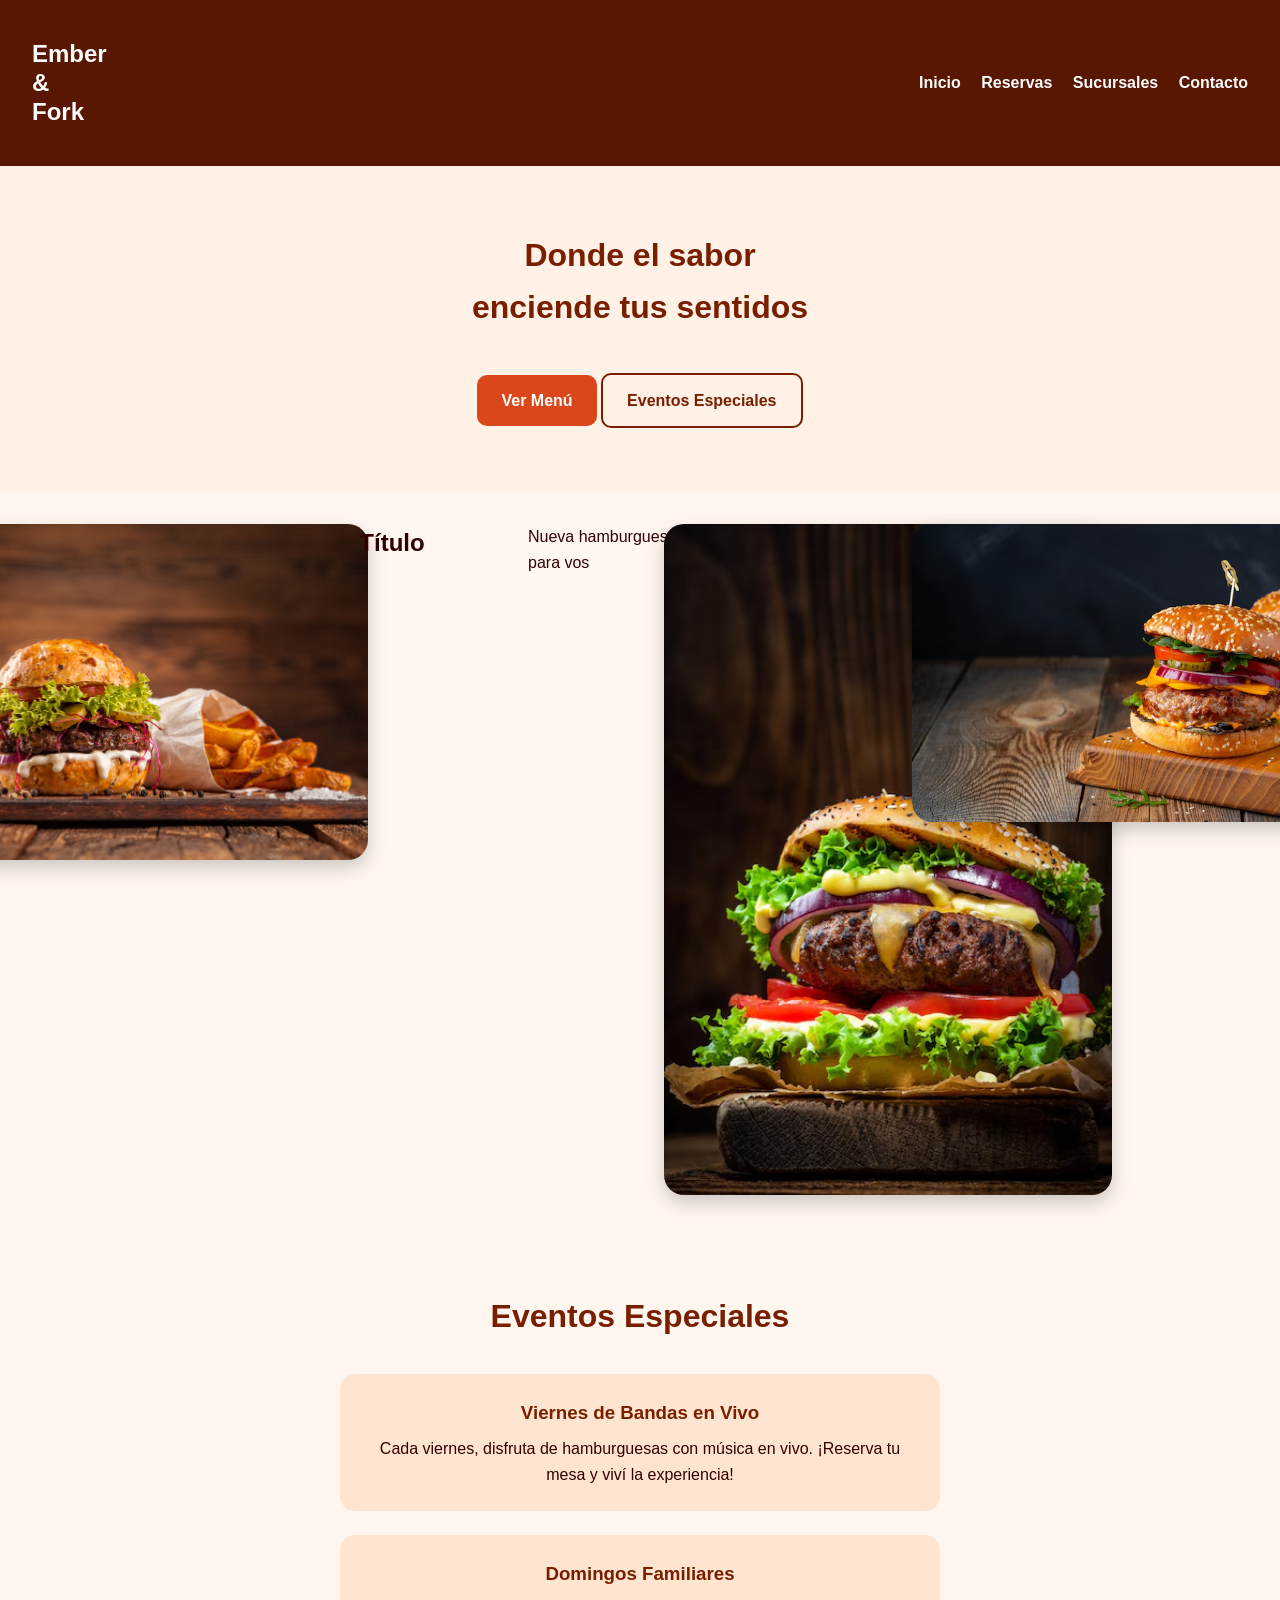
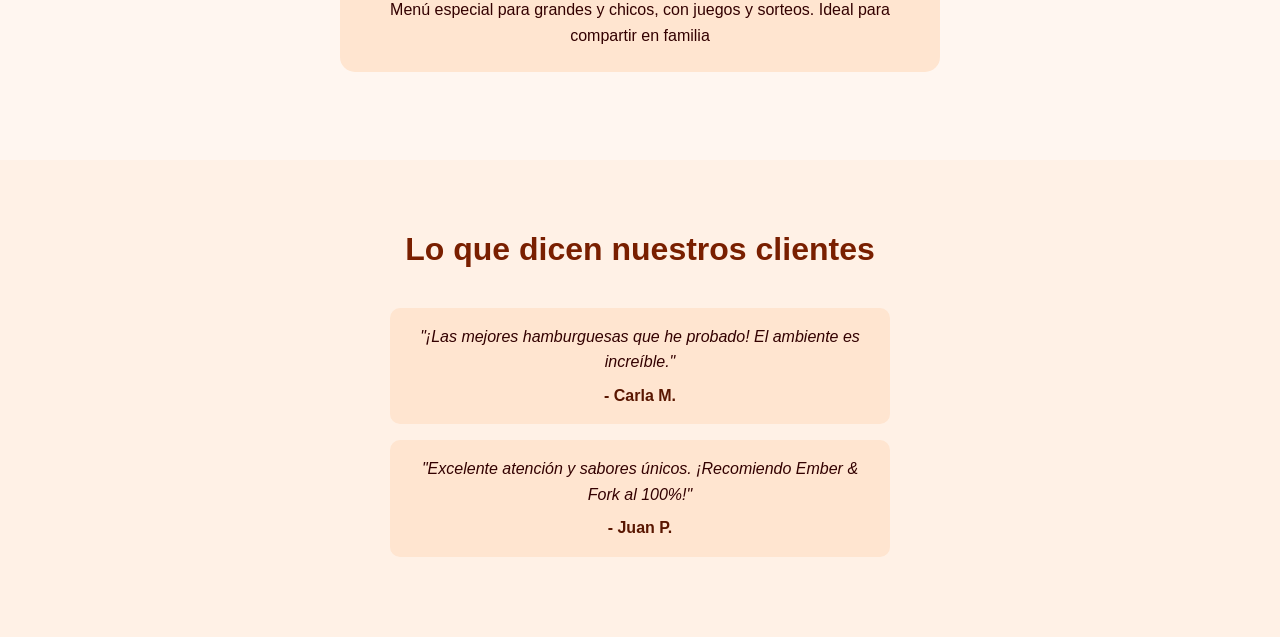
==== index.html @ bf71b3cc "Add files via upload" ====
<!doctype html>
<html lang="es">
<head>
  <meta charset="UTF-8" />
  <meta name="viewport" content="width=device-width, initial-scale=1.0" />
  <title>Ember & Fork</title>
  <link rel="stylesheet" href="estilos.css" />
</head>
<body>

  <header class="navbar">
    <h1 class="logo">Ember<br>&<br>Fork</h1>
    <nav class="menu">
      <a href="#">Inicio</a>
      <a href="#">Reservas</a>
      <a href="#">Sucursales</a>
      <a href="#">Contacto</a>
    </nav>
  </header>

  <main>
    <section class="hero">
      <h2>Donde el sabor<br>enciende tus sentidos</h2>
      <a href="#menu" class="btn">Ver Menú</a>
      <a href="#eventos" class="btn-secundario">Eventos Especiales</a>
    </section>

    <section id="menu" class="galeria">
      <img src="imágenes/plato1.jpg" alt="Hamburguesa clásica">
		<h2>Título</h2>
		<p>Nueva hamburguesa hecha para vos</p>
      <img src="imágenes/plato2.jpg" alt="Hamburguesa gourmet">
      <img src="imágenes/plato3.jpg" alt="Hamburguesa con papas">
    </section>

    <section id="eventos" class="eventos">
      <h2>Eventos Especiales</h2>
      <div class="evento-card">
        <h3>Viernes de Bandas en Vivo</h3>
        <p>Cada viernes, disfruta de hamburguesas con música en vivo. ¡Reserva tu mesa y viví la experiencia!</p>
      </div>
      <div class="evento-card">
        <h3>Domingos Familiares</h3>
        <p>Menú especial para grandes y chicos, con juegos y sorteos. Ideal para compartir en familia</p>
      </div>
    </section>

    <section class="testimonios">
      <h2>Lo que dicen nuestros clientes</h2>
      <div class="testimonio">
        <p>"¡Las mejores hamburguesas que he probado! El ambiente es increíble."</p>
        <span>- Carla M.</span>
      </div>
      <div class="testimonio">
        <p>"Excelente atención y sabores únicos. ¡Recomiendo Ember & Fork al 100%!"</p>
        <span>- Juan P.</span>
      </div>
    </section>

  </main>

</body>
</html>
---- estilos.css ----
* {
  margin: 0;
  padding: 0;
  box-sizing: border-box;
}

body {
  font-family: Arial, sans-serif;
  background-color: #fff7f0;
  color: #330000;
  line-height: 1.6;
}

/* NAVBAR */
.navbar {
  display: flex;
  justify-content: space-between;
  align-items: center;
  padding: 2.5rem 2rem;
  background-color: #591600;
  color: white;
}

.logo {
  font-size: 1.5rem;
  font-weight: bold;
  line-height: 1.2;
}

.menu a {
  color: white;
  margin-left: 1rem;
  text-decoration: none;
  font-weight: bold;
  font-size: 1rem;
}

/* HERO */
.hero {
  text-align: center;
  padding: 4rem 2rem;
  background-color: #fff1e6;
}

.hero h2 {
  font-size: 2rem;
  color: #791f00;
  margin-bottom: 1.5rem;
}

.btn {
  display: inline-block;
  padding: 0.8rem 1.5rem;
  background-color: #d9471a;
  color: white;
  border: none;
  border-radius: 10px;
  font-weight: bold;
  cursor: pointer;
  text-decoration: none;
}

.btn:hover {
  background-color: #b8360f;
}

.btn-secundario {
  display: inline-block;
  margin-top: 1rem;
  padding: 0.8rem 1.5rem;
  background-color: transparent;
  color: #791f00;
  border: 2px solid #791f00;
  border-radius: 10px;
  font-weight: bold;
  transition: all 0.3s ease;
  text-decoration: none;
}

.btn-secundario:hover {
  background-color: #791f00;
  color: #fff;
}

/* GALERÍA */
.galeria {
  display: grid;
  grid-template-columns: repeat(auto-fit, minmax(220px, 1fr));
  gap: 1.5rem;
  padding: 2rem;
  justify-items: center;
}

.galeria img {
  width: 200%;
  max-width: 450px;
  border-radius: 20px;
  box-shadow: 0 8px 20px rgba(0, 0, 0, 0.2);
  transition: transform 0.3s ease;
}

.galeria img:hover {
  transform: scale(1.05);
}

/* EVENTOS */
.eventos {
  padding: 4rem 2rem;
  background-color: #fff6f0;
  text-align: center;
}

.eventos h2 {
  font-size: 2rem;
  margin-bottom: 2rem;
  color: #791f00;
}

.evento-card {
  background-color: #ffe5d0;
  border-radius: 15px;
  padding: 1.5rem;
  margin-bottom: 1.5rem;
  max-width: 600px;
  margin-left: auto;
  margin-right: auto;
}

.evento-card h3 {
  color: #791f00;
  margin-bottom: 0.5rem;
}

/* TESTIMONIOS */
.testimonios {
  padding: 4rem 2rem;
  background-color: #fff1e6;
  text-align: center;
}

.testimonios h2 {
  font-size: 2rem;
  margin-bottom: 2rem;
  color: #791f00;
}

.testimonio {
  background-color: #ffe5d0;
  margin: 1rem auto;
  max-width: 500px;
  padding: 1rem;
  border-radius: 10px;
}

.testimonio p {
  font-style: italic;
  margin-bottom: 0.5rem;
}

.testimonio span {
  font-weight: bold;
  color: #591600;
}
/*Imágenes*/
.caja:hover img {opacity:0.5; transform: all 1s}
.caja hover2 
/*Celulares*/
@media
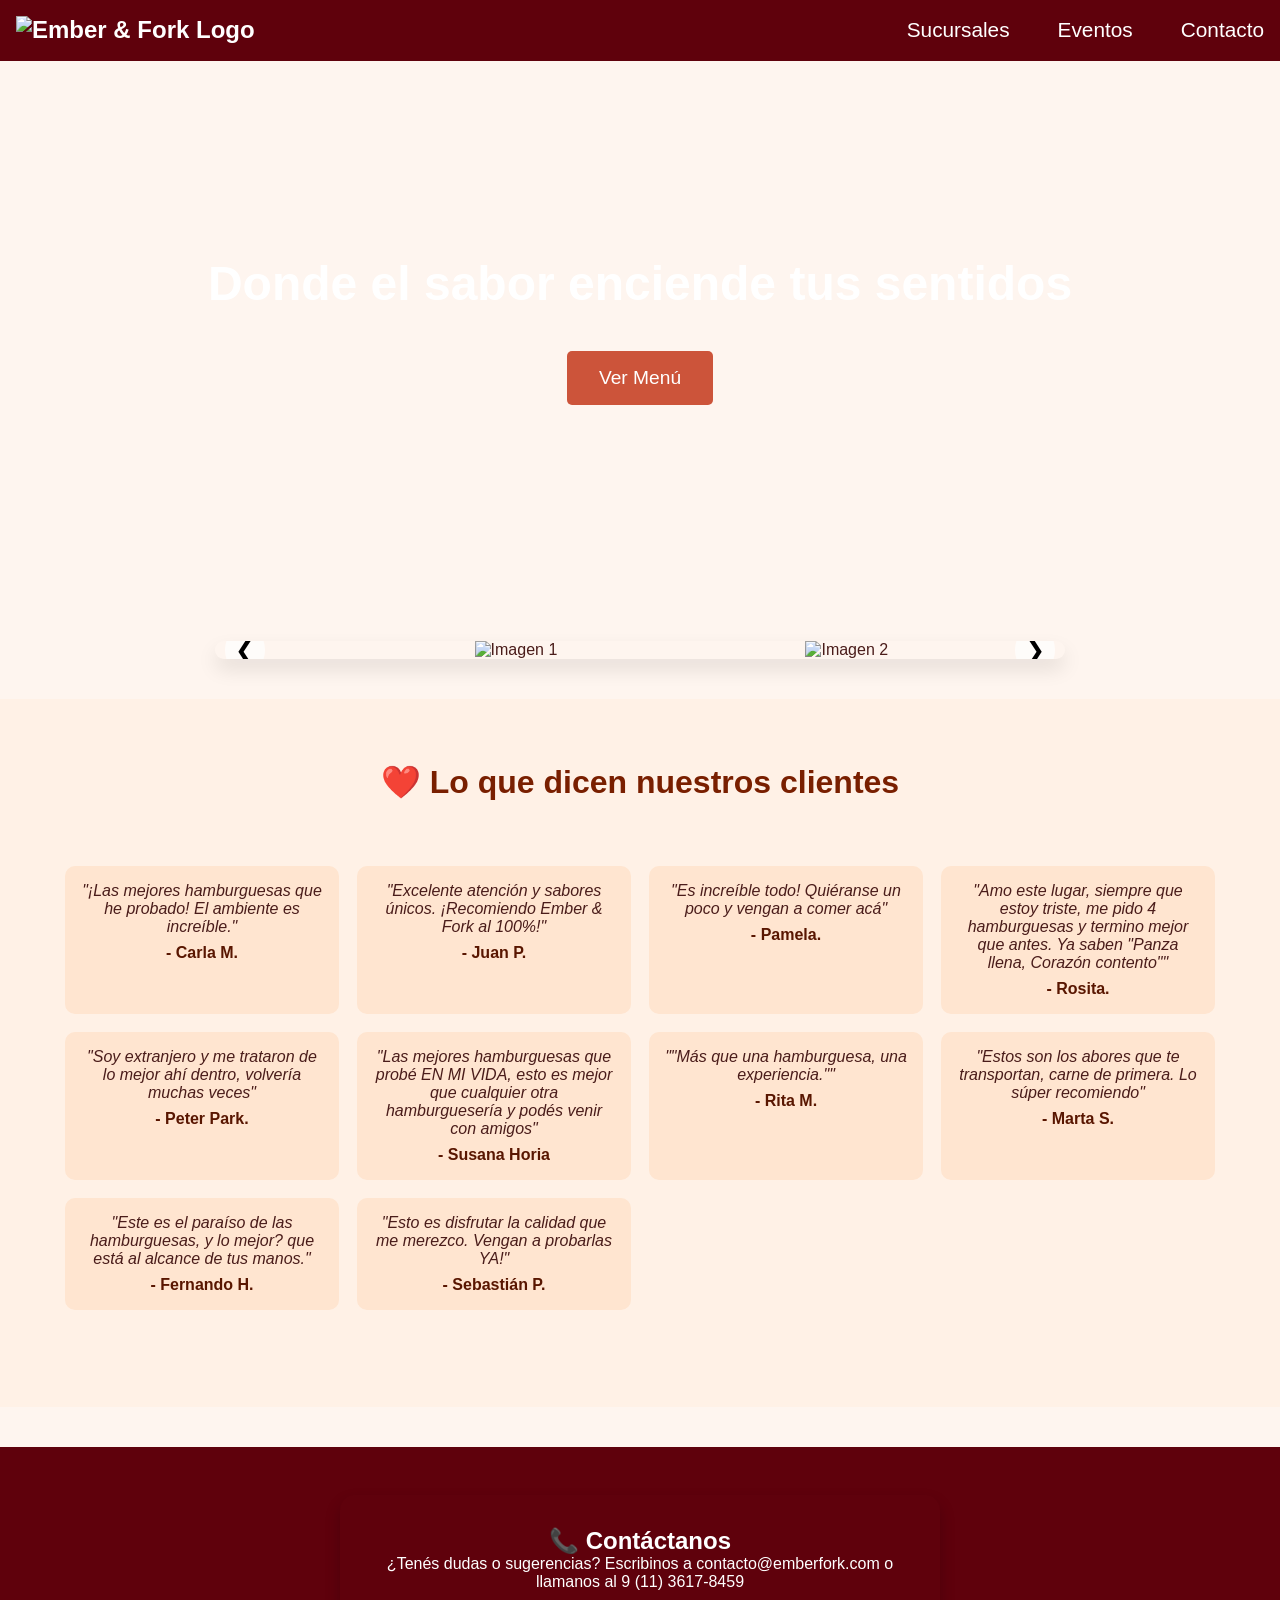
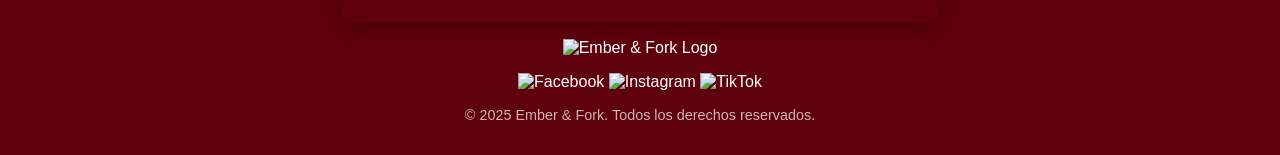
==== commit 1a8e807a: "Add files via upload" ====
--- a/index.html
+++ b/index.html
@@ -1,52 +1,60 @@
 <!doctype html>
 <html lang="es">
-<head>
-  <meta charset="UTF-8" />
+<head>	   
+<meta charset="utf-8">
   <meta name="viewport" content="width=device-width, initial-scale=1.0" />
   <title>Ember & Fork</title>
   <link rel="stylesheet" href="estilos.css" />
+  <link rel="preconnect" href="https://fonts.googleapis.com">
+  <link rel="preconnect" href="https://fonts.gstatic.com" crossorigin>
+  <link href="https://fonts.googleapis.com/css2?family=Volkhov:ital,wght@0,400;0,700;1,400;1,700&display=swap" rel="stylesheet">
 </head>
 <body>
-
-  <header class="navbar">
-    <h1 class="logo">Ember<br>&<br>Fork</h1>
-    <nav class="menu">
-      <a href="#">Inicio</a>
-      <a href="#">Reservas</a>
-      <a href="#">Sucursales</a>
-      <a href="#">Contacto</a>
+    <header>
+        <nav class="navbar">
+            <div class="logo">
+                <a href="index.html"><img src="imágenes/logo.png" alt="Ember & Fork Logo"></a>
+            </div>
+     <div class="hamburger" onclick="toggleMenu()">☰</div>
+      <ul class="nav-links" id="navLinks">
+        <li><a href="sucursales.html">Sucursales</a></li>
+        <li><a href="eventos.html">Eventos</a></li><li><a href="#contacto">Contacto</a></li>
+      </ul>
     </nav>
   </header>
+    <main class="intro">
+    <section class="hero">
+      <h1>Donde el sabor enciende tus sentidos</h1>
+      <a class="cta" href="menu.html">Ver Menú</a>
+    </section>
+		
+<section class="slider">
+  <div class="slides">
+    <div class="slide">
+      <img src="imágenes/slider1.jpg" alt="Imagen 1">
+      <div class="caption">¡Probá nuestras burgers exclusivas!</div>
+    </div>
+    <div class="slide">
+      <img src="imágenes/slider2.jpg" alt="Imagen 2">
+      <div class="caption">Ambiente perfecto para compartir</div>
+    </div>
+    <div class="slide">
+      <img src="imágenes/slider3.jpg" alt="Imagen 3">
+      <div class="caption">Sabor que se queda con vos</div>
+    </div>
+    <div class="slide">
+      <img src="imágenes/slider4.jpg" alt="Imagen 4">
+      <div class="caption">Vení y viví la experiencia Ember & Fork</div>
+    </div>
+  </div>
+   <button id="prev" class="prev">&#10094;</button>
+   <button id="next" class="next">&#10095;</button>
+</section>
 
-  <main>
-    <section class="hero">
-      <h2>Donde el sabor<br>enciende tus sentidos</h2>
-      <a href="#menu" class="btn">Ver Menú</a>
-      <a href="#eventos" class="btn-secundario">Eventos Especiales</a>
-    </section>
 
-    <section id="menu" class="galeria">
-      <img src="imágenes/plato1.jpg" alt="Hamburguesa clásica">
-		<h2>Título</h2>
-		<p>Nueva hamburguesa hecha para vos</p>
-      <img src="imágenes/plato2.jpg" alt="Hamburguesa gourmet">
-      <img src="imágenes/plato3.jpg" alt="Hamburguesa con papas">
-    </section>
-
-    <section id="eventos" class="eventos">
-      <h2>Eventos Especiales</h2>
-      <div class="evento-card">
-        <h3>Viernes de Bandas en Vivo</h3>
-        <p>Cada viernes, disfruta de hamburguesas con música en vivo. ¡Reserva tu mesa y viví la experiencia!</p>
-      </div>
-      <div class="evento-card">
-        <h3>Domingos Familiares</h3>
-        <p>Menú especial para grandes y chicos, con juegos y sorteos. Ideal para compartir en familia</p>
-      </div>
-    </section>
-
-    <section class="testimonios">
-      <h2>Lo que dicen nuestros clientes</h2>
+ <section class="testimonios">
+      <h2>❤️ Lo que dicen nuestros clientes</h2>
+	  <div class="testimonis">
       <div class="testimonio">
         <p>"¡Las mejores hamburguesas que he probado! El ambiente es increíble."</p>
         <span>- Carla M.</span>
@@ -55,10 +63,60 @@
         <p>"Excelente atención y sabores únicos. ¡Recomiendo Ember & Fork al 100%!"</p>
         <span>- Juan P.</span>
       </div>
-    </section>
-
+      <div class="testimonio">
+        <p>"Es increíble todo! Quiéranse un poco y vengan a comer acá"</p>
+        <span>- Pamela.</span>
+      </div>
+	  <div class="testimonio">
+        <p>"Amo este lugar, siempre que estoy triste, me pido 4 hamburguesas y termino mejor que antes. Ya saben "Panza llena, Corazón contento""</p>
+        <span>- Rosita.</span>
+      </div>	 
+	 <div class="testimonio">
+        <p>"Soy extranjero y me trataron de lo mejor ahí dentro, volvería muchas veces"</p>
+        <span>- Peter Park.</span>
+      </div>
+	<div class="testimonio">
+        <p>"Las mejores hamburguesas que probé EN MI VIDA, esto es mejor que cualquier otra hamburguesería y podés venir con amigos"</p>
+        <span>- Susana Horia </span>
+      </div>
+	<div class="testimonio">
+        <p>""Más que una hamburguesa, una experiencia.""</p>
+        <span>- Rita M. </span>
+      </div>
+	<div class="testimonio">
+        <p>"Estos son los abores que te transportan, carne de primera. Lo súper recomiendo"</p>
+        <span>- Marta S. </span>
+      </div>
+	<div class="testimonio">
+        <p>"Este es el paraíso de las hamburguesas, y lo mejor? que está al alcance de tus manos."</p>
+        <span>- Fernando H. </span>
+      </div>
+	<div class="testimonio">
+        <p>"Esto es disfrutar la calidad que me merezco. Vengan a probarlas YA!"</p>
+        <span>- Sebastián P. </span>
+      </div>
+	</div>
+    </section>	
   </main>
-
+		
+  <footer>
+         <section id="contacto" class="seccion">
+         <h1>📞 Contáctanos</h1>
+         <p>¿Tenés dudas o sugerencias? Escribinos a contacto@emberfork.com o llamanos al 9 (11) 3617-8459 </p>
+         </section>
+   
+    <div class="footer-content">
+      <div class="logo-social">
+        <img src="imágenes/logo.png" alt="Ember & Fork Logo" class="footer-logo">
+        <div class="footer-redes">
+          <img src="imágenes/facebook.png" alt="Facebook">
+            <img src="imágenes/ig.png" alt="Instagram">
+            <img src="imágenes/tiktok logo.png" alt="TikTok">
+        </div>
+      </div>
+      <p class="rights">&copy; 2025 Ember & Fork. Todos los derechos reservados.</p>
+    </div>
+  </footer>
+	<script src="script.js" defer></script>
 </body>
 </html>
-
--- a/estilos.css
+++ b/estilos.css
@@ -1,168 +1,970 @@
+/* Reset de márgenes y fuente básica */
+/* Elimina los márgenes y paddings predeterminados del navegador y establece el modelo de caja border-box para facilitar el cálculo del tamaño de los elementos. */
 * {
-  margin: 0;
-  padding: 0;
-  box-sizing: border-box;
-}
-
+    margin: 0;
+    padding: 0;
+    box-sizing: border-box;
+}
+/* Estilos para la imagen dentro del logo */
+/* Establece la altura de la imagen del logo en 70 píxeles. */
+.logo img {
+    height: 70px;
+}
+
+/* Estilos para el botón de llamada a la acción (Ver Menú) */
+/* Define la apariencia del botón principal, como el color de fondo, texto, espaciado y bordes redondeados. */
+.cta {
+    display: inline-block; /* Permite establecer ancho y alto, pero se comporta como inline */
+    margin-top: 1rem; /* Espacio superior */
+    padding: 0.75rem 1.5rem; /* Espaciado interno vertical y horizontal */
+    background-color: #cc543a; /* Color de fondo naranja rojizo */
+    color: #fff; /* Color del texto blanco */
+    text-decoration: none; /* Elimina el subrayado del enlace */
+    border-radius: 5px; /* Bordes redondeados */
+    transition: transform 0.2s ease; /* Transición suave para el efecto hover */
+}
+/* Estilo para el hover del botón de llamada a la acción */
+/* Agranda ligeramente el botón cuando el usuario pasa el cursor por encima. */
+.cta:hover {
+ transform: scale(1.05); /* Escala el elemento al 105% */
+}
+/* Estilos para la sección genérica */
+/* Define márgenes, espaciado interno, bordes redondeados y sombra para las secciones principales del contenido. */
+.seccion {
+    margin: 1rem auto; /* Márgenes superior e inferior de 1rem, centrado horizontalmente */
+    padding: 2rem; /* Espaciado interno en todos los lados */
+    border-radius: 15px; /* Bordes redondeados */
+    box-shadow: 0 8px 16px rgba(0, 0, 0, 0.2); /* Sombra suave */
+    max-width: 600px; /* Ancho máximo de la sección */
+    }
+/* Estilos para el cuerpo de la página */
+/* Establece la fuente, márgenes, color de fondo y color de texto principal. */
 body {
-  font-family: Arial, sans-serif;
-  background-color: #fff7f0;
-  color: #330000;
-  line-height: 1.6;
-}
-
-/* NAVBAR */
+ font-family: 'Roboto', sans-serif; /* Fuente Roboto */
+ margin: 0; /* Elimina los márgenes predeterminados del body */
+ background-color: #fef5ef; /* Color de fondo beige claro */
+ color: #4a1c1a; /* Color de texto marrón oscuro */
+}
+/* Estilos para la sección del menú */
+.menu-section {
+    padding: 2rem;
+    margin: 2rem auto;
+    max-width: 1200px; /* Ajusta el ancho máximo según necesites */
+    text-align: center;
+}
+
+.menu-section h2 {
+    /* Estilos para el título si decides mantenerlo */
+    font-size: 2rem;
+    color: #380101;
+    margin-bottom: 1.5rem;
+}
+
+.menu-grid {
+    display: grid;
+    grid-template-columns: repeat(auto-fit, minmax(300px, 1fr)); /* Imágenes más grandes */
+    gap: 20px; /* Espacio entre las imágenes */
+}
+
+.menu-item {
+    position: relative; /* Para posicionar la superposición */
+    overflow: hidden; /* Oculta la superposición fuera del hover */
+    border-radius: 10px;
+    box-shadow: 0 4px 8px rgba(0, 0, 0, 0.1);
+    transition: transform 0.3s ease-in-out, box-shadow 0.3s ease-in-out;
+}
+
+.menu-item:hover {
+    transform: translateY(-5px);
+    box-shadow: 0 12px 24px rgba(0, 0, 0, 0.15);
+}
+
+.menu-item img {
+    width: 100%;
+    height: 100%;
+    display: block;
+    border-radius: 10px;
+    object-fit: cover; /* Esta propiedad es clave para el llenado */
+}
+
+.overlay {
+    position: absolute;
+    top: 0;
+    left: 0;
+    width: 100%;
+    height: 100%;
+    background-color: rgba(95,1,12,1.00); /* Fondo oscuro y semitransparente */
+    color: white;
+    display: flex;
+    flex-direction: column;
+    align-items: center;
+    justify-content: center;
+    opacity: 0; /* Oculto por defecto */
+    transition: opacity 0.3s ease;
+    border-radius: 10px;
+    padding: 20px;
+    text-align: center;
+}
+
+.menu-item:hover .overlay {
+    opacity: 1; /* Se muestra al pasar el cursor */
+}
+
+.overlay h3 {
+    font-size: 1.5rem;
+    margin-bottom: 10px;
+}
+
+.overlay p {
+    font-size: 1rem;
+    margin-bottom: 15px;
+}
+
+.comprar-btn {
+    background-color: #cc543a; /* Color del botón comprar */
+    color: white;
+    border: none;
+    padding: 10px 20px;
+    border-radius: 5px;
+    cursor: pointer;
+    font-size: 1rem;
+    transition: background-color 0.3s ease;
+}
+
+.comprar-btn:hover {
+    background-color: #b8360f; /* Color más oscuro al pasar el cursor */
+}
+/* Estilos para la sección de sucursales visual */
+.sucursales-visual {
+    padding: 4rem 2rem;
+    margin: 3rem auto;
+    max-width: 1100px;
+    background-color: #fef5ef;
+    border-radius: 15px;
+    box-shadow: 0 8px 16px rgba(0, 0, 0, 0.1);
+    text-align: center;
+}
+
+.sucursales-title {
+    font-size: 3rem;
+    color: #661400;
+    margin-bottom: 2.5rem;
+}
+
+.sucursales-grid {
+    display: grid;
+    /* Definimos explícitamente 3 columnas con un ancho mínimo */
+    grid-template-columns: repeat(auto-fit, minmax(350px, 1fr));
+    gap: 2rem;
+    margin-bottom: 2.5rem;
+    justify-items: stretch; /* Los elementos se estiran para ocupar su celda */
+}
+
+/* Centrar la última fila si tiene un solo elemento */
+.sucursales-grid > .sucursal-item:last-child:nth-child(odd) {
+    grid-column: 1 / -1; /* Ocupa todo el ancho */
+    justify-self: center; /* Se centra horizontalmente dentro de la fila */
+}
+
+/* Centrar los dos últimos elementos si hay cuatro en total */
+/* Estilos para la sección de sucursales visual */
+.sucursales-visual {
+    padding: 4rem 2rem;
+    margin: 3rem auto;
+    max-width: 1100px;
+    background-color: #fef5ef;
+    border-radius: 15px;
+    box-shadow: 0 8px 16px rgba(0, 0, 0, 0.1);
+    text-align: center;
+}
+
+.sucursales-title {
+    font-size: 3rem;
+    color: #661400;
+    margin-bottom: 2.5rem;
+}
+
+.sucursales-grid {
+    display: grid;
+    grid-template-columns: repeat(auto-fit, minmax(400px, 1fr)); /* Mantenemos un min-width más grande para escritorio */
+    gap: 2rem;
+    margin-bottom: 2.5rem;
+    justify-items: stretch;
+}
+
+/* Centrar la última fila si tiene un solo elemento */
+.sucursales-grid > .sucursal-item:last-child:nth-child(odd) {
+    grid-column: 1 / -1;
+    justify-self: center;
+}
+
+/* Centrar los dos últimos elementos si hay cuatro en total */
+.sucursales-grid > .sucursal-item:nth-last-child(-n+2):nth-child(even) {
+    grid-column: span 1;
+    justify-self: center;
+}
+
+.sucursal-item {
+    background-color: white;
+    border-radius: 10px;
+    overflow: hidden;
+    box-shadow: 0 4px 8px rgba(0, 0, 0, 0.1);
+    transition: transform 0.3s ease-in-out, box-shadow 0.3s ease-in-out;
+}
+
+.sucursal-item:hover {
+    transform: translateY(-5px);
+    box-shadow: 0 12px 24px rgba(0, 0, 0, 0.15);
+}
+
+.sucursal-item img {
+    width: 100%;
+    display: block;
+    aspect-ratio: 16/9;
+    object-fit: cover;
+}
+
+.sucursal-info {
+    padding: 1.5rem;
+    text-align: left;
+}
+
+.sucursal-info h3 {
+    font-size: 1.8rem;
+    color: #380101;
+    margin-bottom: 0.5rem;
+}
+
+.sucursal-info .direccion {
+    color: #d9471a;
+    font-weight: bold;
+    margin-bottom: 1rem;
+}
+
+.sucursal-info .descripcion {
+    color: #4a1c1a;
+    font-size: 1rem;
+    line-height: 1.4;
+    margin-bottom: 1rem;
+}
+
+.sucursal-info a {
+    color: #d9471a;
+    text-decoration: none;
+    font-weight: bold;
+    transition: color 0.3s ease;
+}
+
+.sucursal-info a:hover {
+    color: #b8360f;
+    text-decoration: underline;
+}
+
+.proximamente {
+    font-size: 1.5rem;
+    color: #4a1c1a;
+    font-weight: bold;
+}
+
+.sucursales-subtitle {
+    font-size: 2.5rem;
+    color: #791f00;
+    margin-bottom: 1.5rem;
+}
+
+.sucursal-card:hover {
+    transform: scale(1.08);
+	box-shadow: 0 12px 24px rgba(0, 0, 0, 0.15); /* Añadimos una sombra al hacer hover */
+}
+
+/* Media query para pantallas de hasta 768px (típicamente teléfonos) */
+@media (max-width: 768px) 
+
+    .sucursales-grid {
+        grid-template-columns: 1fr; /* Una sola columna en teléfonos */
+        gap: 1.5rem;
+        margin-bottom: 2rem;
+    }
+
+    .sucursal-item {
+        /* No necesitamos un ancho específico, ocupará el 100% de la columna */
+    }
+
+    .sucursal-info h3 {
+        font-size: 1.5rem; /* Título de sucursal más pequeño */
+        margin-bottom: 0.3rem;
+    }
+
+    .sucursal-info .direccion {
+        font-size: 0.9rem; /* Dirección más pequeña */
+        margin-bottom: 0.7rem;
+    }
+
+    .sucursal-info .descripcion {
+        font-size: 0.9rem; /* Descripción más pequeña */
+        margin-bottom: 0.7rem;
+    }
+
+    .sucursal-info a {
+        font-size: 1rem; /* Enlace más pequeño */
+    }
+
+    .proximamente {
+        font-size: 1.2rem; /* Texto "Próximamente" más pequeño */
+    }
+}
+    .sucursales-subtitle {
+    font-size: 1.8rem;
+    color: #791f00;
+    margin-bottom: 1.5rem;
+}
+
+.sucursal-card:hover {
+    transform: scale(1.08);
+	box-shadow: 0 12px 24px rgba(0, 0, 0, 0.15); /* Añadimos una sombra al hacer hover */
+}
+
+/* Estilos para la sección de eventos Fridays */
+.eventos-ember {
+    padding: 3rem 2rem;
+    margin: 2rem auto;
+    max-width: 1160px; /* Ancho máximo común para el contenido */
+    background-color: #fff; /* Fondo blanco como en la imagen */
+    border-radius: 10px;
+    box-shadow: 0 4px 8px rgba(0, 0, 0, 0.1);
+    text-align: center; /* Centra el título y el subtítulo */
+}
+
+.eventos-ember h2 {
+    font-size: 2.5rem;
+    color: #333; /* Color de texto oscuro */
+    margin-bottom: 0.5rem;
+}
+
+.eventos-ember .subtitulo-eventos {
+    color: #e53935; /* Color rojo similar al de la imagen */
+    font-size: 1.2rem;
+    margin-bottom: 2rem;
+}
+
+.eventos-contenedor {
+    display: flex; /* Usamos Flexbox para la disposición lado a lado */
+    flex-wrap: wrap; /* Permite que se apilen en pantallas más pequeñas */
+    gap: 2rem; /* Espacio entre la imagen y el texto */
+    align-items: center; /* Alinea verticalmente los elementos al centro */
+}
+
+.eventos-imagen {
+    flex: 1 1 40%; /* La imagen ocupa aproximadamente el 40% del ancho */
+    border-radius: 8px;
+    overflow: hidden; /* Para redondear las esquinas de la imagen */
+    box-shadow: 0 2px 4px rgba(0, 0, 0, 0.1);
+}
+
+.eventos-imagen img {
+    width: 100%;
+    height: auto;
+    display: block;
+}
+
+.eventos-info {
+    flex: 1 1 55%; /* El texto ocupa aproximadamente el 55% del ancho */
+    text-align: left; /* Alinea el texto a la izquierda */
+}
+
+.eventos-info h3 {
+    font-size: 1.5rem;
+    color: #333;
+    margin-bottom: 1rem;
+}
+
+.eventos-info p {
+    color: #555;
+    line-height: 1.6;
+    margin-bottom: 1rem;
+}
+
+.eventos-info .lista-eventos {
+    list-style: none;
+    padding: 0;
+    margin-bottom: 1.5rem;
+    display: grid; /* Usamos Grid para la lista de opciones */
+    grid-template-columns: repeat(auto-fit, minmax(200px, 1fr)); /* Dos columnas responsivas */
+    gap: 0.5rem 1rem; /* Espacio vertical y horizontal entre los elementos */
+}
+
+.eventos-info .lista-eventos li::before {
+    content: "•"; /* Viñeta */
+    color: #e53935;
+    font-weight: bold;
+    display: inline-block;
+    width: 1em;
+    margin-left: -1em;
+}
+
+.cta-eventos {
+    text-align: center; /* Centra el título y el botón del CTA */
+    margin-top: 2rem;
+}
+
+.cta-eventos h3 {
+    font-size: 1.8rem;
+    color: #333;
+    margin-bottom: 1rem;
+}
+
+.boton-cotizacion {
+    background-color: #e53935; /* Color rojo del botón */
+    color: #fff;
+    border: none;
+    padding: 1rem 2rem;
+    border-radius: 5px;
+    font-size: 1.1rem;
+    cursor: pointer;
+    transition: background-color 0.3s ease;
+}
+
+.boton-cotizacion:hover {
+    background-color: #c62828; /* Un tono más oscuro al pasar el mouse */
+}
+
+/* Media query para pantallas más pequeñas (apilar imagen y texto) */
+
+/* Estilos para el contenido principal */
+/* Define el espaciado interno, ancho máximo y centrado horizontal para el contenido principal. */
+.main-content {
+ padding: 2rem; /* Espaciado interno */
+ max-width: 800px; /* Ancho máximo del contenido principal */
+ margin: auto; /* Centra horizontalmente */
+ font-size: 1.2rem; /* Tamaño de fuente base para el contenido principal */
+}
+
+/* Estilos para las secciones */
+/* Añade un margen inferior a todas las secciones para separarlas. */
+section {
+ margin-bottom: 2.5rem; /* Margen inferior */
+}
+
+/* Estilos para los títulos de nivel 2 */
+/* Define el tamaño de la fuente, margen inferior y color del texto para los títulos h2. */
+h2 {
+ font-size: 1.8rem; /* Tamaño de la fuente */
+ margin-bottom: 0.5rem; /* Margen inferior */
+ color: #380101; /* Color del texto marrón oscuro */
+}
+
+/* Estilos para el pie de página */
+/* Define el color de fondo, color del texto, espaciado interno y alineación del texto del pie de página. */
+footer {
+ background-color: #5F010C; /* Color de fondo rojo oscuro */
+ color: #ffffff; /* Color del texto blanco */
+ padding: 2rem 1rem; /* Espaciado interno superior/inferior y lateral */
+ text-align: center; /* Alineación del texto al centro */
+}
+
+/* Estilos para el contenedor del contenido del pie de página */
+/* Establece el ancho máximo y centrado horizontal para el contenido del pie de página. */
+.footer-content {
+ max-width: 1000px; /* Ancho máximo */
+ margin: auto; /* Centra horizontalmente */
+}
+
+/* Estilos para el logo en el pie de página */
+/* Define el ancho y el margen inferior del logo en el pie de página. */
+.footer-logo {
+ width: 100px; /* Ancho del logo */
+ margin-bottom: 1rem; /* Margen inferior */
+}
+
+/* Estilos para los iconos de redes sociales en el pie de página */
+/* Define el ancho, alto y transición para los iconos de redes sociales. */
+.footer-redes img {
+ width: 30px; /* Ancho de los iconos */
+ height: 30px; /* Alto de los iconos */
+ transition: transform 0.3s ease; /* Transición suave para el efecto hover */
+}
+
+/* Estilo para el hover de los iconos de redes sociales */
+/* Agranda ligeramente los iconos cuando el usuario pasa el cursor por encima. */
+.footer-redes img:hover {
+ transform: scale(1.1); /* Escala el elemento al 110% */
+}
+
+
+/* Estilos para el contenedor de los iconos sociales */
+/* Define el margen para los iconos sociales. */
+.social-icons {
+ margin: 1rem 0; /* Margen superior e inferior */
+}
+
+/* Estilos para los enlaces de los iconos sociales */
+/* Define el margen, color del texto, tamaño de la fuente y transición para los enlaces de los iconos sociales. */
+.social-icons a {
+ margin: 0 0.5rem; /* Margen lateral entre iconos */
+ color: #ffffff; /* Color del texto blanco */
+ font-size: 1.5rem; /* Tamaño de la fuente */
+ transition: color 0.3s ease; /* Transición suave para el cambio de color */
+}
+
+/* Estilo para el hover de los enlaces de los iconos sociales */
+/* Cambia el color del texto cuando el usuario pasa el cursor por encima. */
+.social-icons a:hover {
+ color: #f97316; /* Color del texto naranja */
+}
+
+/* Estilos para la sección de derechos de autor */
+/* Define el tamaño de la fuente, margen superior y opacidad del texto de derechos de autor. */
+.rights {
+ font-size: 0.9rem; /* Tamaño de la fuente */
+ margin-top: 1rem; /* Margen superior */
+ opacity: 0.7; /* Opacidad del texto */
+}
+
+
+/* Estilos de la barra de navegación */
 .navbar {
+    display: flex; /* Utiliza Flexbox para la disposición de los elementos */
+    justify-content: space-between; /* Espacia los elementos hijos (logo y menú) */
+    align-items: center; /* Alinea verticalmente los elementos al centro */
+    background-color: #5F010C; /* Color de fondo rojo oscuro */
+    padding: 1rem; /* Espaciado interno */
+    position: relative; /* Permite posicionar elementos hijos de forma absoluta */
+}
+/* Estilos para el contenedor del logo */
+/* Define el tamaño de la fuente, peso y altura de línea del logo. */
+.logo {
+    font-size: 1.5rem; /* Tamaño de la fuente */
+    font-weight: bold; /* Texto en negrita */
+    line-height: 1.2; /* Altura de línea */
+}
+/* Estilos para el enlace dentro del logo */
+/* Asegura que el enlace del logo sea blanco y no esté subrayado. */
+.logo a { /* Para que el logo sea un link */
+    color: white; /* Color del texto blanco */
+    text-decoration: none; /* Elimina el subrayado */
+}
+/* Estilos para la imagen dentro del logo */
+/* Establece la altura de la imagen del logo. */
+.logo img {
+    height: 70px; /* Altura de la imagen */
+}
+/* Estilos para el icono del menú hamburguesa (para dispositivos móviles) */
+/* Oculta el icono por defecto y lo muestra en media queries para móviles. */
+.menu-icon {
+    display: none; /* Oculta el elemento */
+    font-size: 2rem; /* Tamaño de la fuente */
+    cursor: pointer; /* Cambia el cursor al pasar por encima */
+}
+
+/* Estilos para el toggle del menú (otro icono, similar al hamburguesa) */
+/* Similar al menu-icon, se puede usar como alternativa o para diferentes estados. */
+.menu-toggle {
+ display: none; /* Oculta el elemento */
+ font-size: 2rem; /* Tamaño de la fuente */
+ color: #fff; /* Color del texto blanco */
+ cursor: pointer; /* Cambia el cursor al pasar por encima */
+}
+/* Estilos para la lista de enlaces de navegación */
+.nav-links {
+    list-style: none; /* Elimina los puntos de la lista */
+    display: flex; /* Utiliza Flexbox para la disposición horizontal */
+    gap: 1rem; /* Espacio entre los elementos hijos */
+}
+/* Estilos para los enlaces dentro de la navegación */
+.nav-links li a {
+    color: #fff; /* Color del texto blanco */
+    text-decoration: none; /* Elimina el subrayado */
+    font-size: 1.3rem; /* Tamaño de la fuente */
+    margin-left: 2rem; /* Margen izquierdo */
+}
+
+/* Sección Hero */
+/* Centra el contenido, añade espaciado interno y establece el color de fondo. */
+.hero {
+    /* Mantén tus estilos actuales */
+    text-align: center;
+    padding: 4rem 2rem;
+    position: relative; /* Necesario para el z-index del texto y botón */
+    z-index: 2; /* Asegura que el texto y el botón estén por encima de la imagen */
+    background-image: url("imágenes/emberandfork.jpg");
+    background-size: cover; /* Cubre todo el espacio del contenedor */
+    background-position: center; /* Centra la imagen */
+    background-repeat: no-repeat; /* Evita que la imagen se repita */
+    color: #fff1e6; 
+  min-height: 60vh; /* O la altura que hayas elegido */
+    display: flex; /* Para centrar verticalmente el texto y el botón */
+    flex-direction: column;
+    align-items: center;
+    justify-content: center; /* Centra verticalmente */
+    text-align: center;
+    color: #ffff; /* Asegúrate de que el color del texto contraste */
+}
+
+.hero h1 {
+    font-size: 3rem; /* Aumenta el tamaño del título. Ajusta el valor según necesites. */
+    color: #fff; /* Asegúrate de que el color del texto contraste */
+    margin-bottom: 1.5rem; /* Ajusta el margen si es necesario */
+}
+
+.hero .cta {
+    font-size: 1.2rem; /* Aumenta el tamaño del texto del botón. Ajusta el valor según necesites. */
+    padding: 1rem 2rem; /* Ajusta el padding si es necesario */
+    background-color: #cc543a;
+    color: #fff;
+    text-decoration: none;
+    border-radius: 5px;
+    transition: transform 0.2s ease;
+}
+
+.hero .cta:hover {
+    transform: scale(1.05);
+}
+/* Estilos para el botón dentro de la sección Hero */
+.hero button {
+    background-color: #E74C3C; /* Color de fondo rojo */
+    color: white; /* Color del texto blanco */
+    border: none; /* Elimina el borde */
+    padding: 1.5rem 2.5rem; /* Espaciado interno */
+    border-radius: 10px; /* Bordes redondeados */
+    font-size: 1.2rem; /* Tamaño de la fuente */
+    cursor: pointer; /* Cambia el cursor al pasar por encima */
+}
+
+/* Estilos para un botón genérico */
+/* Define la apariencia de un botón reutilizable, similar al de la sección Hero. */
+.btn {
+    display: inline-block; /* Permite establecer ancho y alto, pero se comporta como inline */
+    padding: 0.8rem 1.5rem; /* Espaciado interno */
+    background-color: #d9471a; /* Color de fondo naranja */
+    color: white; /* Color del texto blanco */
+    border: none; /* Elimina el borde */
+    border-radius: 10px; /* Bordes redondeados */
+    font-weight: bold; /* Texto en negrita */
+    cursor: pointer; /* Cambia el cursor al pasar por encima */
+    transition: background-color 0.3s ease; /* Transición suave para el cambio de color de fondo */
+    text-decoration: none; /* Elimina el subrayado del enlace */
+}
+
+/* Estilo para el hover del botón genérico */
+/* Oscurece ligeramente el color de fondo cuando el usuario pasa el cursor por encima. */
+.btn:hover {
+    background-color: #b8360f; /* Color de fondo naranja oscuro */
+}
+/* Estilos para el icono del menú hamburguesa (para dispositivos móviles) */
+/* Oculta por defecto y se muestra en media queries para móviles. */
+.hamburger {
+    display: none; /* Oculta el elemento */
+    font-size: 2rem; /* Tamaño de la fuente */
+    cursor: pointer; /* Cambia el cursor al pasar por encima */
+    color: white; /* Color del texto blanco */
+    }
+/* Galería de Imágenes */
+/* Utiliza Grid Layout para organizar las imágenes, con columnas que se ajustan automáticamente al ancho del contenedor. */
+.galeria {
+    display: grid; /* Utiliza Grid Layout */
+    grid-template-columns:repeat(auto-fit, minmax(220px, 1fr)); /* Crea columnas que se ajustan, con un ancho mínimo de 220px */
+    gap: 1.3rem; /* Espacio entre las celdas de la cuadrícula */
+    padding: 2rem; /* Espaciado interno */
+    justify-items: center; /* Centra los elementos horizontalmente dentro de su celda */
+    align-items: center; /* Centra los elementos verticalmente dentro de su celda */
+}
+
+/* Estilos para cada tarjeta de la galería */
+/* Define el color de fondo, bordes redondeados, sombra y desbordamiento oculto para las tarjetas de las imágenes. */
+.card {
+    background-color: white; /* Color de fondo blanco */
+    border-radius: 15px; /* Bordes redondeados */
+    box-shadow: 0 8px 16px rgba(0,0,0,0.2); /* Sombra suave */
+    overflow: hidden; /* Oculta el contenido que se desborda */
+    width: 100%; /* Ancho del 100% de su contenedor */
+}
+
+/* Estilos para las imágenes dentro de las tarjetas */
+/* Define el ancho, relación de aspecto, cómo se ajusta la imagen, posición del objeto, bordes redondeados y transición para el efecto hover. */
+.card img {
+    width: 100%; /* Ancho del 100% de su contenedor */
+    aspect-ratio: 3/2; /* Relación de aspecto de 3:2 */
+    object-fit: cover; /* La imagen cubre completamente el contenedor, recortándose si es necesario */
+ object-position: center; /* Centra la imagen dentro de su contenedor */
+ border-radius: 15px; /* Bordes redondeados */
+    transition: transform 0.3s ease; /* Transición suave para el efecto hover */
+}
+
+/* Estilo para el hover de las imágenes de la galería */
+/* Agranda ligeramente la imagen cuando el usuario pasa el cursor por encima. */
+.card img:hover {
+    transform: scale(1.05); /* Escala la imagen al 105% */
+}
+
+/* Eventos especiales */
+/* Define el color de fondo, alineación del texto y espaciado interno para la sección de eventos especiales. */
+.eventos {
+    background-color: #FFF6F0; /* Color de fondo beige claro */
+    text-align: center; /* Centra el texto horizontalmente */
+    padding: 3rem 2rem; /* Espaciado interno */
+}
+
+/* Estilos para el título de la sección de eventos especiales */
+/* Define el tamaño de la fuente, color del texto y margen inferior del título h2. */
+.eventos h2 {
+    font-size: 2rem; /* Tamaño de la fuente */
+    color: #661400; /* Color del texto marrón oscuro */
+    margin-bottom: 2rem; /* Margen inferior */
+}
+
+/* Estilos para cada tarjeta de evento */
+/* Define el color de fondo, margen, espaciado interno, bordes redondeados y sombra para las tarjetas de eventos. */
+.evento-card {
+    background-color: white; /* Color de fondo blanco */
+    margin: 1rem auto; /* Márgenes superior e inferior, centrado horizontalmente */
+    padding: 2rem; /* Espaciado interno */
+    border-radius: 15px; /* Bordes redondeados */
+    box-shadow: 0 8px 16px rgba(0,0,0,0.2); /* Sombra suave */
+    max-width: 600px; /* Ancho máximo de la tarjeta */
+}
+
+/* Testimonios */
+/* Define el espaciado interno, color de fondo y alineación del texto para la sección de testimonios. */
+.testimonios {
+    padding: 4rem 2rem; /* Espaciado interno */
+    background-color: #fff1e6; /* Color de fondo beige claro */
+    text-align: center; /* Centra el texto horizontalmente */
+
+}
+/* Utiliza Grid Layout para organizar los testimonios de forma flexible. */
+/* 'auto-fit' crea tantas columnas como quepan con un ancho mínimo de 300px (ajustado para evitar filas de un solo elemento demasiado pronto). */
+.testimonis{
+    display: grid; /* Utiliza Grid Layout */
+    grid-template-columns: repeat(auto-fit, minmax(250px, 1fr)); /* Crea columnas que se ajustan, con un ancho mínimo de 250px */
+    gap: 1rem; /* Espacio entre las celdas de la cuadrícula */
+    padding: 2rem; /* Espaciado interno */
+}
+
+
+/* Estilos para el título de la sección de testimonios */
+/* Define el tamaño de la fuente, margen inferior y color del texto del título h2. */
+.testimonios h2 {
+    font-size: 2rem; /* Tamaño de la fuente */
+    margin-bottom: 2rem; /* Margen inferior */
+    color: #791f00; /* Color del texto marrón oscuro */
+}
+
+/* Estilos para cada testimonio individual */
+/* Define el color de fondo, margen, espaciado interno, bordes redondeados y transición para los testimonios. */
+.testimonio {
+ background-color: #ffe5d0; /* Color de fondo beige claro */
+ margin: 1px; /* Margen muy pequeño para separar visualmente */
+ padding: 1rem; /* Espaciado interno */
+ border-radius: 10px; /* Bordes redondeados */
+ transition: transform 0.3s ease; /* Transición suave para el efecto hover */
+}
+
+/* Estilo para el hover de cada testimonio */
+/* Agranda ligeramente el testimonio cuando el usuario pasa el cursor por encima. */
+.testimonio:hover {
+ transform: scale(1.05); /* Escala el elemento al 105% */
+}
+/* Estilos para el párrafo dentro de cada testimonio */
+/* Define el estilo de fuente itálica y el margen inferior del texto del testimonio. */
+.testimonio p {
+    font-style: italic; /* Texto en cursiva */
+    margin-bottom: 0.5rem; /* Margen inferior */
+}
+
+/* Estilos para el elemento span dentro de cada testimonio (autor) */
+/* Define el peso de la fuente negrita y el color del texto del autor del testimonio. */
+.testimonio span {
+    font-weight: bold; /* Texto en negrita */
+    color: #591600; /* Color del texto marrón oscuro */
+}
+
+/* Estilos para los elementos html y body */
+/* Asegura que no haya desbordamiento horizontal y activa el desplazamiento suave. */
+html, body {
+    overflow-x: hidden; /* Oculta cualquier desbordamiento horizontal */
+}
+html {
+    scroll-behavior: smooth; /* Activa el desplazamiento suave al hacer clic en enlaces ancla */
+}
+
+/* Estilos para un elemento de publicidad (puede estar oculto o tener estilos específicos) */
+.publicidad { display:block; margin:auto
+}
+
+/* Slider */
+/* Define la posición relativa, desbordamiento oculto, ancho, alto, márgenes horizontales, ancho máximo, bordes redondeados y sombra del contenedor del slider. */
+/* Utiliza Flexbox para centrar los elementos dentro del slider. */
+.slider {
+    position:relative; /* Permite posicionar los botones de navegación */
+    overflow: hidden; /* Oculta las diapositivas que no están visibles */
+    width: 100%; /* Ancho del 100% de su contenedor */
+    height: auto; /* Altura automática */
+    margin-left: auto; /* Centra horizontalmente */
+   margin-right: auto; /* Centra horizontalmente */
+    max-width: 850px; /* Ancho máximo del slider */
+    border-radius: 20px; /* Bordes redondeados */
+    box-shadow: 0 10px 20px rgba(0,0,0,0.1); /* Sombra suave */
+    display: flex; /* Utiliza Flexbox para la disposición */
+    align-items: center; /* Alinea verticalmente los elementos al centro */
+    justify-content: center; /* Centra horizontalmente los elementos */
+}
+/* Estilos para el contenedor de las diapositivas */
+/* Utiliza Flexbox para mostrar las diapositivas en una fila horizontal y define la transición para la animación del slider. */
+.slides {
+    display: flex; /* Utiliza Flexbox para la disposición horizontal */
+    transition: transform 0.5s ease-in-out; /* Transición suave para el desplazamiento de las diapositivas */
+}
+
+/* Estilos para cada diapositiva individual */
+/* Define el ancho mínimo y el modelo de caja para cada diapositiva. */
+.slide {
+    min-width: 100%; /* Ancho mínimo del 100% del contenedor del slider */
+    box-sizing: border-box; /* Incluye el padding y el borde en el ancho y alto */
+    position: relative; /* Permite posicionar elementos hijos de forma absoluta (para la leyenda) */
+}
+
+/* Estilos para las imágenes dentro de cada diapositiva */
+/* Define el ancho, alto, cómo se muestra la imagen y cómo se ajusta al contenedor. */
+.slide img {
+    width: 100%; /* Ancho del 100% de su contenedor */
+    height: 100%; /* Altura automática para mantener la proporción */
+    display: block; /* Elimina el espacio extra debajo de la imagen */
+	object-fit: cover;
+/* La imagen cubre completamente el contenedor, recortándose si es necesario */
+}
+
+/* Estilos para la leyenda de cada diapositiva */
+/* Define la posición, color de fondo, color del texto, espaciado interno, bordes redondeados y peso de la fuente de la leyenda. */
+.caption {
+    position: absolute; /* Posiciona la leyenda relativamente a la diapositiva */
+    bottom: 20px; /* Distancia desde la parte inferior */
+    left: 20px; /* Distancia desde la izquierda */
+    background: rgba(0, 0, 0, 0.6); /* Fondo negro con opacidad */
+    color: white; /* Color del texto blanco */
+    padding: 10px 20px; /* Espaciado interno */
+    border-radius: 10px; /* Bordes redondeados */
+    font-weight: bold; /* Texto en negrita */
+}
+
+/* Estilos para los botones de navegación del slider (anterior y siguiente) */
+/* Define la posición absoluta, posición vertical, transformación para centrar verticalmente, color de fondo, borde, bordes redondeados, tamaño de la fuente, espaciado interno y cursor. */
+button.prev, button.next {
+    position: absolute; /* Posiciona los botones relativamente al contenedor del slider */
+    top: 50%; /* Posiciona el centro del botón en el 50% de la altura */
+    transform: translateY(-50%); /* Ajusta la posición vertical para centrar el botón */
+    background: rgba(255,255,255,0.7); /* Fondo blanco con opacidad */
+    border: none; /* Elimina el borde */
+    border-radius: 50%; /* Forma circular */
+    font-size: 24px; /* Tamaño de la fuente */
+    padding: 10px; /* Espaciado interno */
+    cursor: pointer; /* Cambia el cursor al pasar por encima */
+}
+
+/* Estilo para el botón "anterior" */
+/* Define la posición horizontal del botón "anterior". */
+button.prev { left: 10px; }
+/* Estilo para el botón "siguiente" */
+/* Define la posición horizontal del botón "siguiente". */
+button.next { right: 10px; }
+.hamburger {
+  display: none;
+  font-size: 30px;
+  cursor: pointer;
+}
+
+
+
+/*MEDIAQUERIES para responsive*/
+ /* Celulares */
+/* Estilos que se aplicarán en pantallas con un ancho máximo de 768 píxeles (típicamente celulares). */
+@media(max-width: 768px){
+ /* Muestra el icono del menú hamburguesa */
+ .hamburger {
+        display: block;
+     }
+ /* Oculta la lista de enlaces de navegación por defecto y la muestra como una columna desplegable */
+.nav-links {
+  display: none;
+  flex-direction: column;
+  background-color: #fff; /* Opcional: fondo del menú desplegable */
+  position: absolute;
+  top: 60px; /* Ajustá según tu header */
+  right: 10px;
+  padding: 10px;
+  border-radius: 8px;
+  box-shadow: 0 2px 5px rgba(0,0,0,0.2);
+  z-index: 1000;
+}
+
+.nav-links.active {
   display: flex;
-  justify-content: space-between;
-  align-items: center;
-  padding: 2.5rem 2rem;
-  background-color: #591600;
-  color: white;
-}
-
-.logo {
-  font-size: 1.5rem;
-  font-weight: bold;
-  line-height: 1.2;
-}
-
-.menu a {
-  color: white;
-  margin-left: 1rem;
-  text-decoration: none;
-  font-weight: bold;
-  font-size: 1rem;
-}
-
-/* HERO */
-.hero {
-  text-align: center;
-  padding: 4rem 2rem;
-  background-color: #fff1e6;
-}
-
-.hero h2 {
-  font-size: 2rem;
-  color: #791f00;
-  margin-bottom: 1.5rem;
-}
-
-.btn {
-  display: inline-block;
-  padding: 0.8rem 1.5rem;
-  background-color: #d9471a;
-  color: white;
-  border: none;
-  border-radius: 10px;
-  font-weight: bold;
-  cursor: pointer;
-  text-decoration: none;
-}
-
-.btn:hover {
-  background-color: #b8360f;
-}
-
-.btn-secundario {
-  display: inline-block;
-  margin-top: 1rem;
-  padding: 0.8rem 1.5rem;
-  background-color: transparent;
-  color: #791f00;
-  border: 2px solid #791f00;
-  border-radius: 10px;
-  font-weight: bold;
-  transition: all 0.3s ease;
-  text-decoration: none;
-}
-
-.btn-secundario:hover {
-  background-color: #791f00;
-  color: #fff;
-}
-
-/* GALERÍA */
-.galeria {
-  display: grid;
-  grid-template-columns: repeat(auto-fit, minmax(220px, 1fr));
-  gap: 1.5rem;
-  padding: 2rem;
-  justify-items: center;
-}
-
-.galeria img {
-  width: 200%;
-  max-width: 450px;
-  border-radius: 20px;
-  box-shadow: 0 8px 20px rgba(0, 0, 0, 0.2);
-  transition: transform 0.3s ease;
-}
-
-.galeria img:hover {
-  transform: scale(1.05);
-}
-
-/* EVENTOS */
-.eventos {
-  padding: 4rem 2rem;
-  background-color: #fff6f0;
-  text-align: center;
-}
-
-.eventos h2 {
-  font-size: 2rem;
-  margin-bottom: 2rem;
-  color: #791f00;
-}
-
-.evento-card {
-  background-color: #ffe5d0;
-  border-radius: 15px;
-  padding: 1.5rem;
-  margin-bottom: 1.5rem;
-  max-width: 600px;
-  margin-left: auto;
-  margin-right: auto;
-}
-
-.evento-card h3 {
-  color: #791f00;
-  margin-bottom: 0.5rem;
-}
-
-/* TESTIMONIOS */
-.testimonios {
-  padding: 4rem 2rem;
-  background-color: #fff1e6;
-  text-align: center;
-}
-
-.testimonios h2 {
-  font-size: 2rem;
-  margin-bottom: 2rem;
-  color: #791f00;
-}
-
-.testimonio {
-  background-color: #ffe5d0;
-  margin: 1rem auto;
-  max-width: 500px;
-  padding: 1rem;
-  border-radius: 10px;
-}
-
-.testimonio p {
-  font-style: italic;
-  margin-bottom: 0.5rem;
-}
-
-.testimonio span {
-  font-weight: bold;
-  color: #591600;
-}
-/*Imágenes*/
-.caja:hover img {opacity:0.5; transform: all 1s}
-.caja hover2 
-/*Celulares*/
-@media
+}
+
+ /* Muestra la lista de enlaces cuando la clase 'show' está presente (se togglea con JavaScript) */
+ .nav-links.show {
+    display: flex; /* Muestra la lista como un bloque flex */
+ }
+
+
+ /* Muestra el icono del menú toggle (similar al hamburguesa) */
+ .menu-toggle {
+    display: block;
+ }
+
+ /* Redefine la lista de enlaces para el estado oculto (redundante, pero asegura el estado inicial) */
+ .nav-links {
+    display: none;
+    flex-direction: column;
+    background-color: #4b2e2e;
+    position: absolute;
+    top: 100%;
+    right: 0;
+    left: 0;
+    padding: 1rem;
+ }
+
+ /* Muestra la lista de enlaces cuando la clase 'show' está presente */
+ .nav-links.show {
+    display: flex;
+ }
+
+ /* Muestra el icono del menú toggle */
+ .menu-toggle {
+    display: block;
+ }
+ /* Muestra la lista de enlaces cuando la clase 'active' está presente (otra forma de controlar la visibilidad) */
+ .nav-links.active {
+    display: flex;
+ }
+
+ /* Añade margen vertical a cada elemento de la lista en dispositivos móviles */
+ .nav-links li {
+    margin: 1rem 0;
+ }
+}
+    .eventos-contenedor {
+        flex-direction: column;
+        align-items: stretch;
+    }
+    .eventos-imagen, .eventos-info {
+        flex: 1 1 100%;
+    }
+    .eventos-info {
+        text-align: center; /* Centrar el texto en pantallas pequeñas */
+    }
+    .lista-eventos {
+        grid-template-columns: repeat(auto-fit, minmax(150px, 1fr)); /* Una columna en pantallas muy pequeñas */
+    }
+	    .sucursales-title {
+        font-size: 2.2rem; /* Título más pequeño */
+        margin-bottom: 1.5rem;
+    }
+
+/* Tablets */
+/* Estilos que se aplicarán en pantallas con un ancho mínimo de 769 píxeles y un ancho máximo de 1024 píxeles (típicamente tablets). */
+@media (min-width: 769px) and (max-width: 1024px) {
+    /* Cambia el diseño de la galería a dos columnas en tablets */
+    .galeria {
+        grid-template-columns: repeat(2, 1fr); /* Crea dos columnas de igual ancho */
+    }
+}
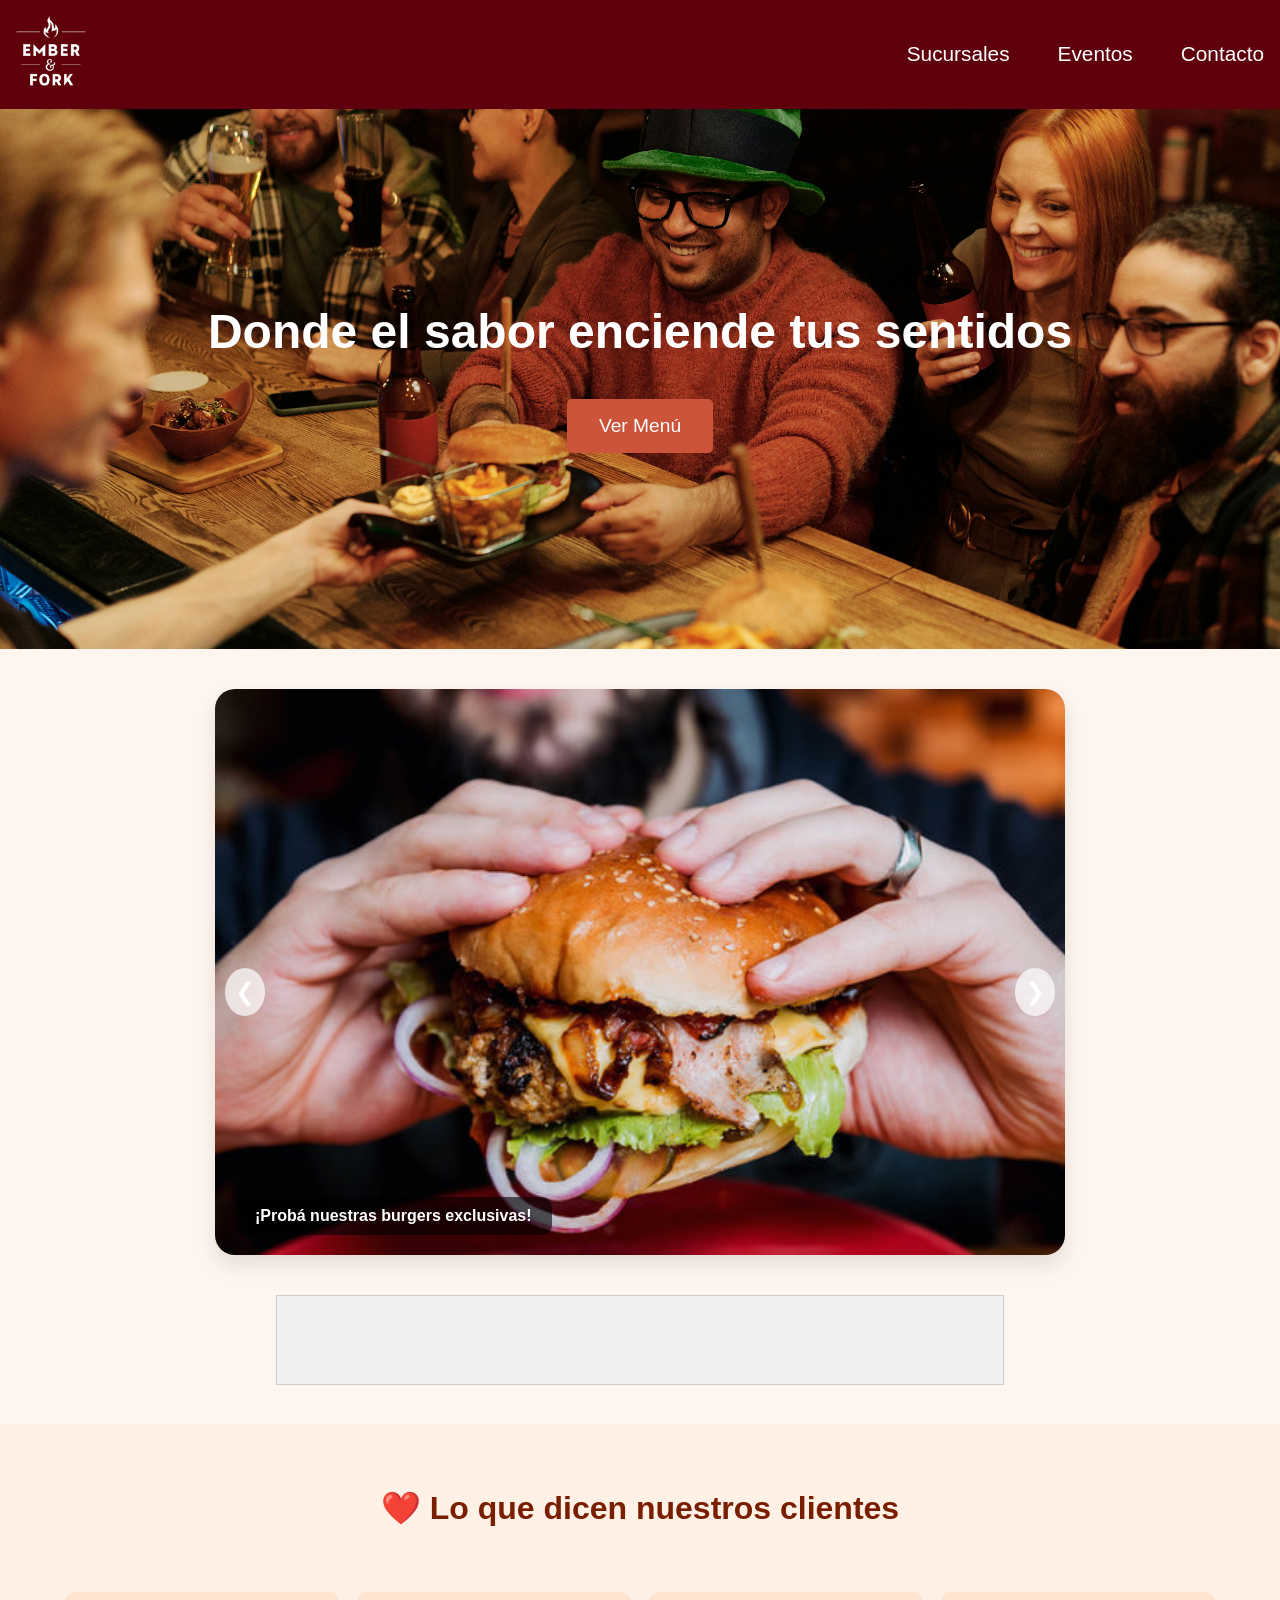
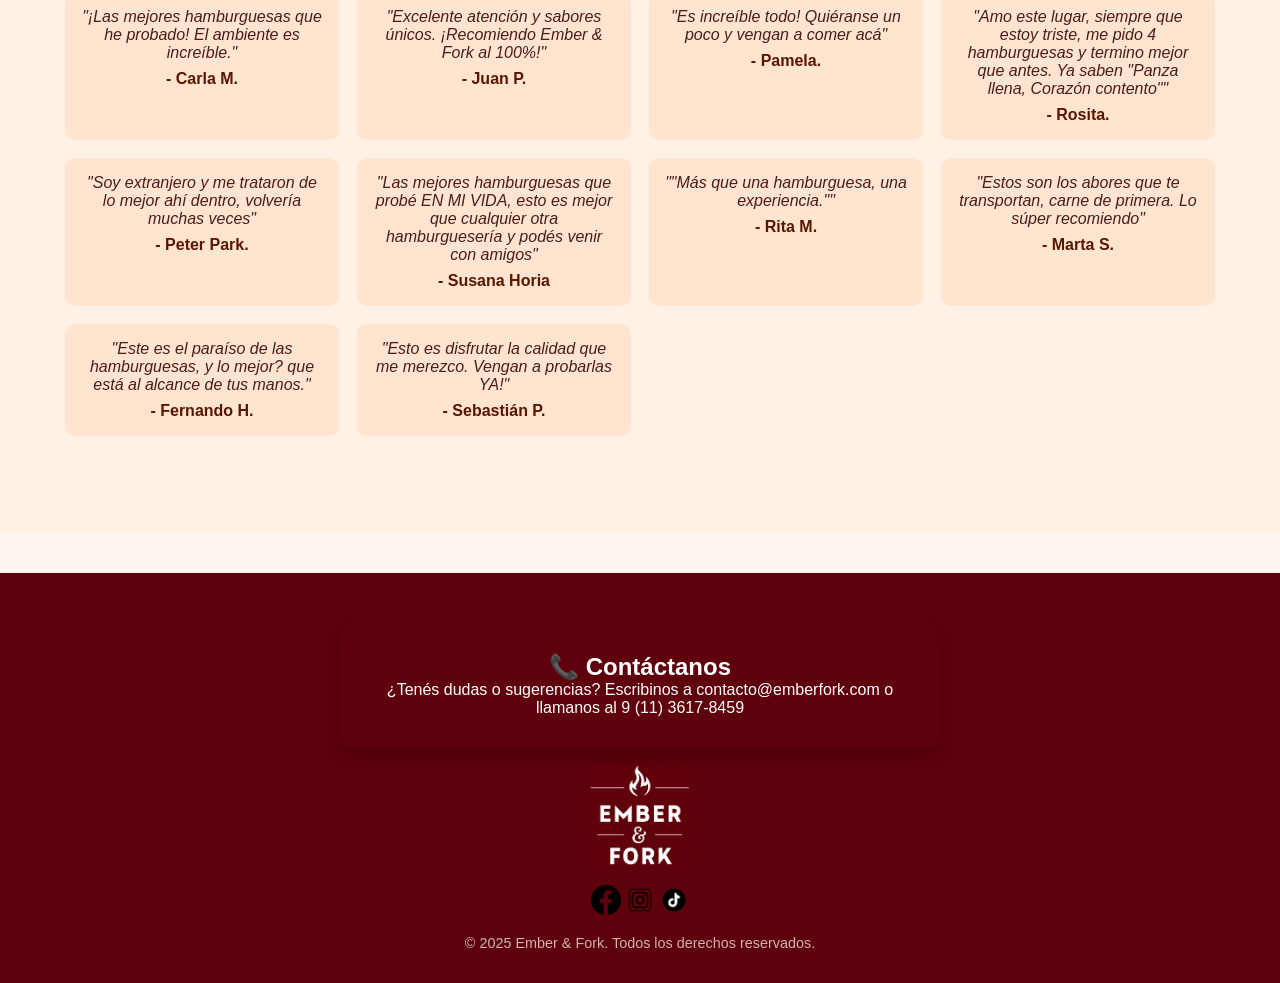
==== commit 3049972e: "Add files via upload" ====
--- a/index.html
+++ b/index.html
@@ -50,8 +50,11 @@
    <button id="prev" class="prev">&#10094;</button>
    <button id="next" class="next">&#10095;</button>
 </section>
-
-
+		
+  <div class="iframe-wrapper">
+    <iframe id="external-page-iframe" src="https://fdomingueznwx.github.io/CARTERAS-BACH/anuncio.html" frameborder="0" scrolling="auto"></iframe>
+</div>
+		
  <section class="testimonios">
       <h2>❤️ Lo que dicen nuestros clientes</h2>
 	  <div class="testimonis">
--- a/estilos.css
+++ b/estilos.css
@@ -1,5 +1,4 @@
 /* Reset de márgenes y fuente básica */
-/* Elimina los márgenes y paddings predeterminados del navegador y establece el modelo de caja border-box para facilitar el cálculo del tamaño de los elementos. */
 * {
     margin: 0;
     padding: 0;
@@ -15,13 +14,13 @@
 /* Define la apariencia del botón principal, como el color de fondo, texto, espaciado y bordes redondeados. */
 .cta {
     display: inline-block; /* Permite establecer ancho y alto, pero se comporta como inline */
-    margin-top: 1rem; /* Espacio superior */
-    padding: 0.75rem 1.5rem; /* Espaciado interno vertical y horizontal */
-    background-color: #cc543a; /* Color de fondo naranja rojizo */
-    color: #fff; /* Color del texto blanco */
+    margin-top: 1rem; 
+    padding: 0.75rem 1.5rem; 
+    background-color: #cc543a; 
+    color: #fff; 
     text-decoration: none; /* Elimina el subrayado del enlace */
-    border-radius: 5px; /* Bordes redondeados */
-    transition: transform 0.2s ease; /* Transición suave para el efecto hover */
+    border-radius: 5px; 
+    transition: transform 0.2s ease; 
 }
 /* Estilo para el hover del botón de llamada a la acción */
 /* Agranda ligeramente el botón cuando el usuario pasa el cursor por encima. */
@@ -29,7 +28,6 @@
  transform: scale(1.05); /* Escala el elemento al 105% */
 }
 /* Estilos para la sección genérica */
-/* Define márgenes, espaciado interno, bordes redondeados y sombra para las secciones principales del contenido. */
 .seccion {
     margin: 1rem auto; /* Márgenes superior e inferior de 1rem, centrado horizontalmente */
     padding: 2rem; /* Espaciado interno en todos los lados */
@@ -38,7 +36,6 @@
     max-width: 600px; /* Ancho máximo de la sección */
     }
 /* Estilos para el cuerpo de la página */
-/* Establece la fuente, márgenes, color de fondo y color de texto principal. */
 body {
  font-family: 'Roboto', sans-serif; /* Fuente Roboto */
  margin: 0; /* Elimina los márgenes predeterminados del body */
@@ -134,6 +131,7 @@
 .comprar-btn:hover {
     background-color: #b8360f; /* Color más oscuro al pasar el cursor */
 }
+
 /* Estilos para la sección de sucursales visual */
 .sucursales-visual {
     padding: 4rem 2rem;
@@ -167,7 +165,6 @@
 }
 
 /* Centrar los dos últimos elementos si hay cuatro en total */
-/* Estilos para la sección de sucursales visual */
 .sucursales-visual {
     padding: 4rem 2rem;
     margin: 3rem auto;
@@ -186,7 +183,7 @@
 
 .sucursales-grid {
     display: grid;
-    grid-template-columns: repeat(auto-fit, minmax(400px, 1fr)); /* Mantenemos un min-width más grande para escritorio */
+    grid-template-columns: repeat(auto-fit, minmax(400px, 1fr));
     gap: 2rem;
     margin-bottom: 2.5rem;
     justify-items: stretch;
@@ -201,7 +198,6 @@
 /* Centrar los dos últimos elementos si hay cuatro en total */
 .sucursales-grid > .sucursal-item:nth-last-child(-n+2):nth-child(even) {
     grid-column: span 1;
-    justify-self: center;
 }
 
 .sucursal-item {
@@ -278,7 +274,11 @@
 }
 
 /* Media query para pantallas de hasta 768px (típicamente teléfonos) */
-@media (max-width: 768px) 
+@media (max-width: 768px) {
+    .sucursales-title {
+        font-size: 2.2rem; /* Título más pequeño */
+        margin-bottom: 1.5rem;
+    }
 
     .sucursales-grid {
         grid-template-columns: 1fr; /* Una sola columna en teléfonos */
@@ -313,6 +313,41 @@
         font-size: 1.2rem; /* Texto "Próximamente" más pequeño */
     }
 }
+
+
+    .sucursales-grid {
+        grid-template-columns: 1fr; /* Una sola columna en teléfonos */
+        gap: 1.5rem;
+        margin-bottom: 2rem;
+    }
+
+    .sucursal-item {
+        /* No necesitamos un ancho específico, ocupará el 100% de la columna */
+    }
+
+    .sucursal-info h3 {
+        font-size: 1.5rem; /* Título de sucursal más pequeño */
+        margin-bottom: 0.3rem;
+    }
+
+    .sucursal-info .direccion {
+        font-size: 0.9rem; /* Dirección más pequeña */
+        margin-bottom: 0.7rem;
+    }
+
+    .sucursal-info .descripcion {
+        font-size: 0.9rem; /* Descripción más pequeña */
+        margin-bottom: 0.7rem;
+    }
+
+    .sucursal-info a {
+        font-size: 1rem; /* Enlace más pequeño */
+    }
+
+    .proximamente {
+        font-size: 1.2rem; /* Texto "Próximamente" más pequeño */
+    }
+}
     .sucursales-subtitle {
     font-size: 1.8rem;
     color: #791f00;
@@ -324,7 +359,8 @@
 	box-shadow: 0 12px 24px rgba(0, 0, 0, 0.15); /* Añadimos una sombra al hacer hover */
 }
 
-/* Estilos para la sección de eventos Fridays */
+
+/* Estilos para la sección de eventos Ember */
 .eventos-ember {
     padding: 3rem 2rem;
     margin: 2rem auto;
@@ -410,16 +446,16 @@
 .cta-eventos h3 {
     font-size: 1.8rem;
     color: #333;
-    margin-bottom: 1rem;
+    margin-bottom: 2rem;
 }
 
 .boton-cotizacion {
+	text-decoration: none;
     background-color: #e53935; /* Color rojo del botón */
     color: #fff;
     border: none;
     padding: 1rem 2rem;
     border-radius: 5px;
-    font-size: 1.1rem;
     cursor: pointer;
     transition: background-color 0.3s ease;
 }
@@ -427,7 +463,22 @@
 .boton-cotizacion:hover {
     background-color: #c62828; /* Un tono más oscuro al pasar el mouse */
 }
-
+/* Media query para pantallas más pequeñas (apilar imagen y texto) */
+@media (max-width: 768px) {
+    .eventos-contenedor {
+        flex-direction: column;
+        align-items: stretch;
+    }
+    .eventos-imagen, .eventos-info {
+        flex: 1 1 100%;
+    }
+    .eventos-info {
+        text-align: center; /* Centrar el texto en pantallas pequeñas */
+    }
+    .lista-eventos {
+        grid-template-columns: repeat(auto-fit, minmax(150px, 1fr)); /* Una columna en pantallas muy pequeñas */
+    }
+}
 /* Media query para pantallas más pequeñas (apilar imagen y texto) */
 
 /* Estilos para el contenido principal */
@@ -597,7 +648,7 @@
     align-items: center;
     justify-content: center; /* Centra verticalmente */
     text-align: center;
-    color: #ffff; /* Asegúrate de que el color del texto contraste */
+    color: #ffff; 
 }
 
 .hero h1 {
@@ -834,7 +885,6 @@
 }
 
 /* Estilos para la leyenda de cada diapositiva */
-/* Define la posición, color de fondo, color del texto, espaciado interno, bordes redondeados y peso de la fuente de la leyenda. */
 .caption {
     position: absolute; /* Posiciona la leyenda relativamente a la diapositiva */
     bottom: 20px; /* Distancia desde la parte inferior */
@@ -847,7 +897,6 @@
 }
 
 /* Estilos para los botones de navegación del slider (anterior y siguiente) */
-/* Define la posición absoluta, posición vertical, transformación para centrar verticalmente, color de fondo, borde, bordes redondeados, tamaño de la fuente, espaciado interno y cursor. */
 button.prev, button.next {
     position: absolute; /* Posiciona los botones relativamente al contenedor del slider */
     top: 50%; /* Posiciona el centro del botón en el 50% de la altura */
@@ -857,7 +906,7 @@
     border-radius: 50%; /* Forma circular */
     font-size: 24px; /* Tamaño de la fuente */
     padding: 10px; /* Espaciado interno */
-    cursor: pointer; /* Cambia el cursor al pasar por encima */
+    cursor: pointer; 
 }
 
 /* Estilo para el botón "anterior" */
@@ -872,13 +921,91 @@
   cursor: pointer;
 }
 
-
-
+/* --- EL IFRAME --- */
+
+.iframe-wrapper {
+    width: 728px; /* Ancho para móvil */
+    height: 90px; /* Altura para móvil */
+    margin: 20px auto; /* Centrar para móvil */
+    margin: 40px auto; /* 40px arriba/abajo, auto para centrar horizontalmente */
+    display: flex; /* Para centrar el iframe dentro del wrapper si fuera más pequeño */
+    justify-content: center; /* Centrar el iframe horizontalmente */
+    align-items: center; /* Centrar el iframe verticalmente */
+    /* Puedes añadir un borde o fondo a este wrapper si quieres un marco alrededor del iframe */
+    background-color: #f0f0f0; /* Fondo del wrapper */
+    border: 1px solid #ccc; /* Borde del wrapper */
+    overflow: hidden; /* Asegura que el iframe no se salga de su wrapper */
+}
+
+#external-page-iframe {
+    width: 728px; /* Ancho por defecto (escritorio) */
+    height: 90px; /* Altura por defecto (escritorio) */
+    border: none; /* Sin borde para el iframe en sí */
+}
+
+/* --- Formulario --- */
+    .form-container {
+    max-width: 500px;
+    margin: 110px auto 150px auto;
+    background: #ffeaea;
+    padding: 30px;
+    border-radius: 10px;
+    box-shadow: 0 0 10px rgba(0, 0, 0, 0.2);
+    }
+    h2 {
+      text-align: center;
+      color: #800000;
+    }
+
+    label {
+      display: block;
+      margin-top: 15px;
+    }
+
+    input, select {
+      width: 100%;
+      padding: 10px;
+      margin-top: 5px;
+      border: 1px solid #ccc;
+      border-radius: 5px;
+    }
+
+    button {
+      margin-top: 20px;
+      padding: 10px;
+      background-color: #b02a2a;
+      color: white;
+      border: none;
+      border-radius: 5px;
+      font-size: 16px;
+      cursor: pointer;
+    }
+
+    .success-message {
+      display: none;
+      text-align: center;
+      color: green;
+      font-weight: bold;
+      margin-top: 20px;
+    }
+
+/* --- MEDIA QUERY PARA EL IFRAME EN CELULARES (300px de ancho o menos) --- */
+@media (max-width: 768px) {
+  .iframe-wrapper {
+    width: 300px; /* Ancho para móvil */
+    height: 600px; /* Altura para móvil */
+    margin: 20px auto; /* Centrar para móvil */
+  }
+
+  #external-page-iframe {
+    width: 300px; /* Ancho para móvil */
+    height: 600px; /* Altura para móvil */
+  }
+}
 /*MEDIAQUERIES para responsive*/
  /* Celulares */
-/* Estilos que se aplicarán en pantallas con un ancho máximo de 768 píxeles (típicamente celulares). */
+/* Estilos que se aplicarán en pantallas con un ancho máximo de 768 píxeles. */
 @media(max-width: 768px){
- /* Muestra el icono del menú hamburguesa */
  .hamburger {
         display: block;
      }
@@ -888,7 +1015,7 @@
   flex-direction: column;
   background-color: #fff; /* Opcional: fondo del menú desplegable */
   position: absolute;
-  top: 60px; /* Ajustá según tu header */
+  top: 60px; /* Ajustá según el header */
   right: 10px;
   padding: 10px;
   border-radius: 8px;
@@ -900,13 +1027,12 @@
   display: flex;
 }
 
- /* Muestra la lista de enlaces cuando la clase 'show' está presente (se togglea con JavaScript) */
  .nav-links.show {
     display: flex; /* Muestra la lista como un bloque flex */
  }
 
 
- /* Muestra el icono del menú toggle (similar al hamburguesa) */
+ /* Muestra el icono del menú toggle */
  .menu-toggle {
     display: block;
  }
@@ -932,7 +1058,7 @@
  .menu-toggle {
     display: block;
  }
- /* Muestra la lista de enlaces cuando la clase 'active' está presente (otra forma de controlar la visibilidad) */
+ 
  .nav-links.active {
     display: flex;
  }
@@ -942,27 +1068,13 @@
     margin: 1rem 0;
  }
 }
-    .eventos-contenedor {
-        flex-direction: column;
-        align-items: stretch;
-    }
-    .eventos-imagen, .eventos-info {
-        flex: 1 1 100%;
-    }
-    .eventos-info {
-        text-align: center; /* Centrar el texto en pantallas pequeñas */
-    }
-    .lista-eventos {
-        grid-template-columns: repeat(auto-fit, minmax(150px, 1fr)); /* Una columna en pantallas muy pequeñas */
-    }
 	    .sucursales-title {
-        font-size: 2.2rem; /* Título más pequeño */
+        font-size: 2.2rem;
         margin-bottom: 1.5rem;
     }
 
 /* Tablets */
-/* Estilos que se aplicarán en pantallas con un ancho mínimo de 769 píxeles y un ancho máximo de 1024 píxeles (típicamente tablets). */
-@media (min-width: 769px) and (max-width: 1024px) {
+@media ( min-width : 769px ) and (max-width : 1331px ){
     /* Cambia el diseño de la galería a dos columnas en tablets */
     .galeria {
         grid-template-columns: repeat(2, 1fr); /* Crea dos columnas de igual ancho */
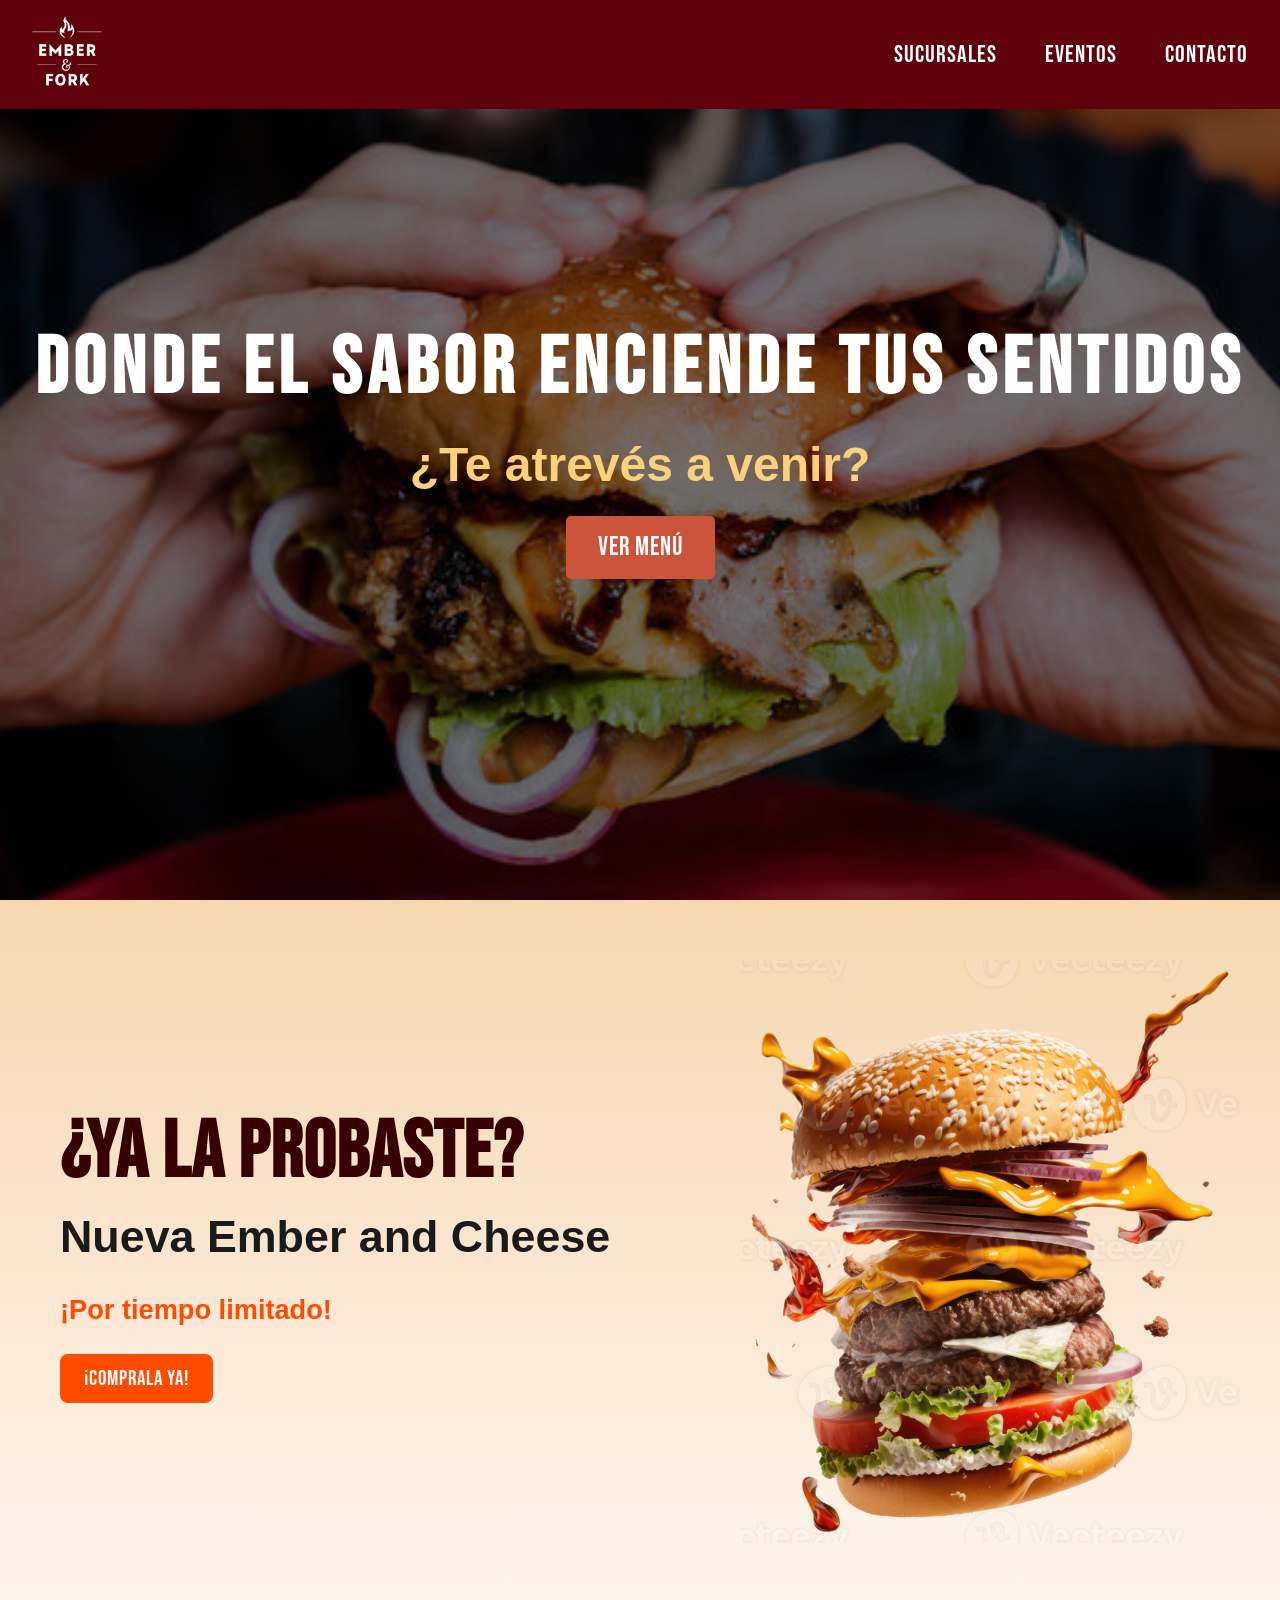
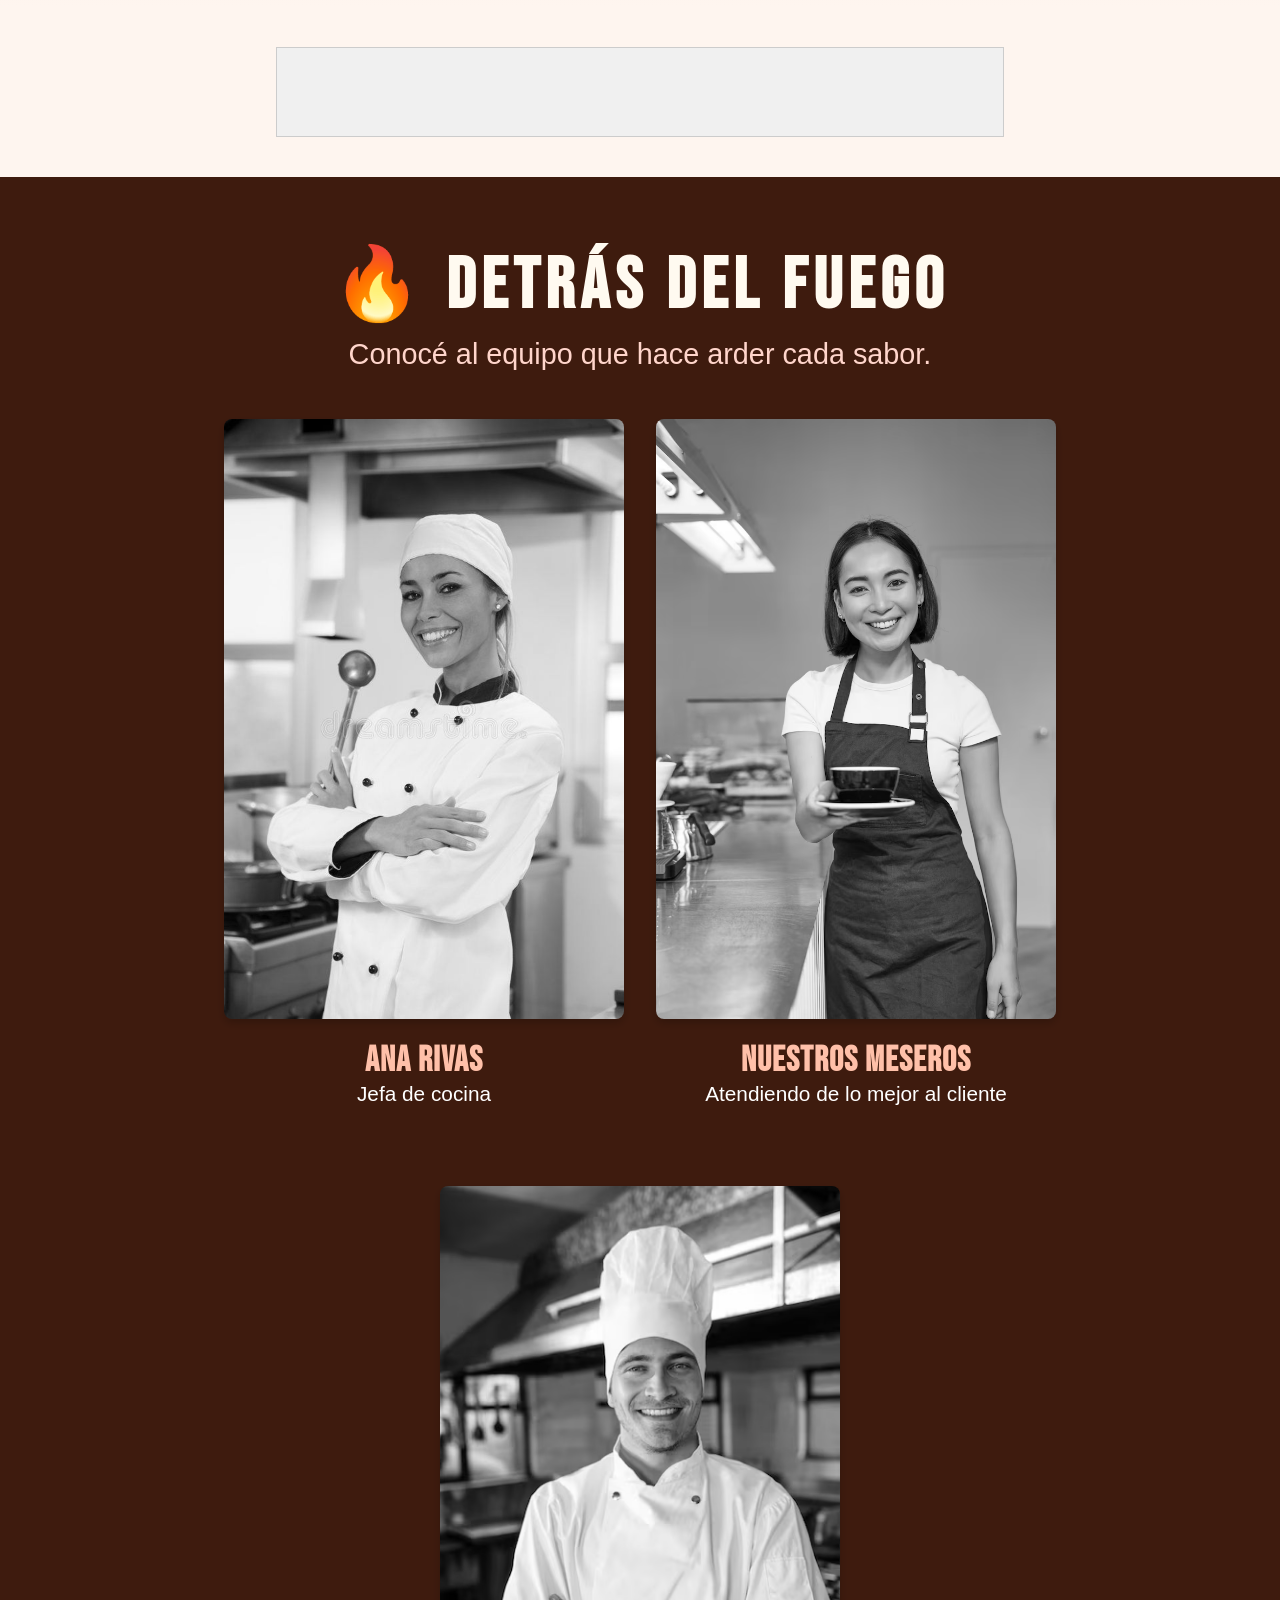
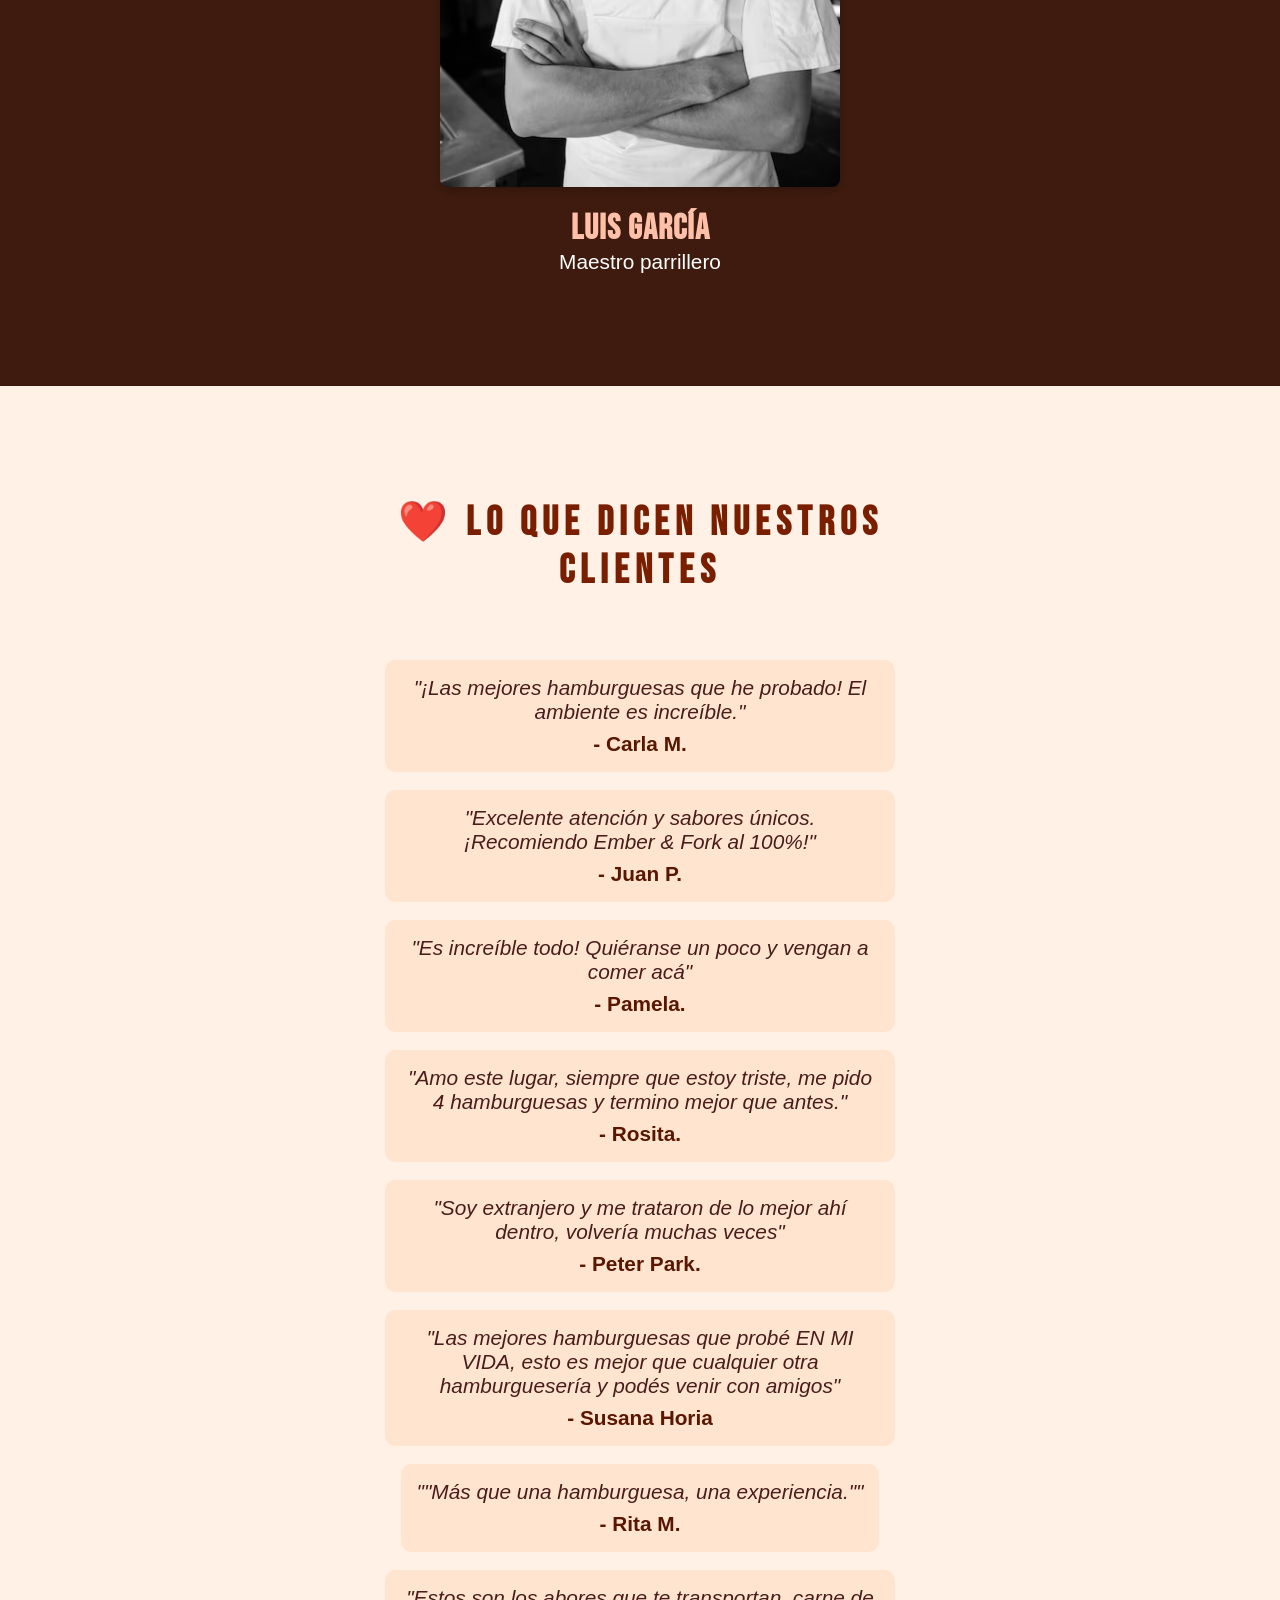
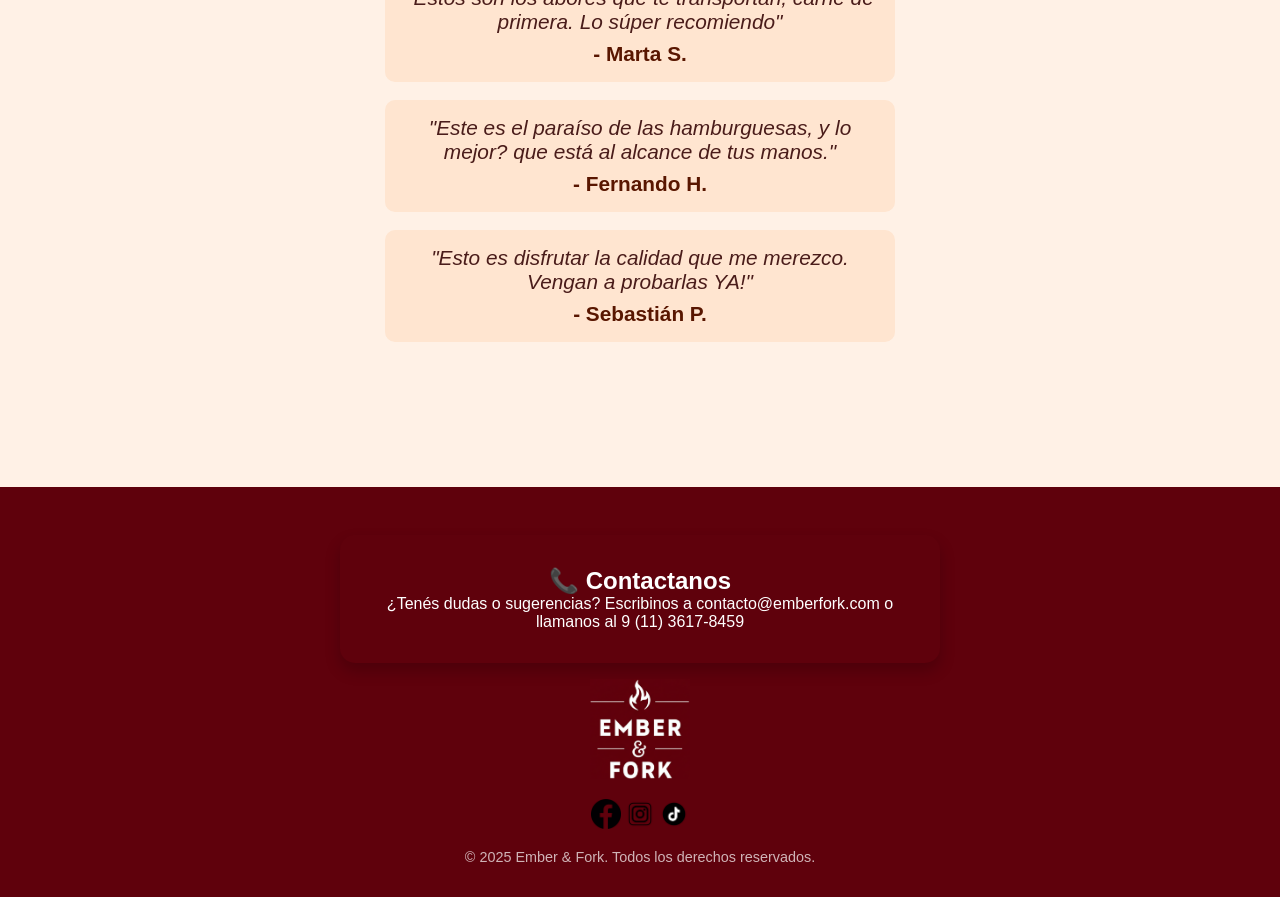
==== commit 33f9e6f2: "Add files via upload" ====
--- a/index.html
+++ b/index.html
@@ -8,6 +8,7 @@
   <link rel="preconnect" href="https://fonts.googleapis.com">
   <link rel="preconnect" href="https://fonts.gstatic.com" crossorigin>
   <link href="https://fonts.googleapis.com/css2?family=Volkhov:ital,wght@0,400;0,700;1,400;1,700&display=swap" rel="stylesheet">
+  <link href="https://fonts.googleapis.com/css2?family=Bebas+Neue&display=swap" rel="stylesheet">	
 </head>
 <body>
     <header>
@@ -23,38 +24,78 @@
     </nav>
   </header>
     <main class="intro">
-    <section class="hero">
-      <h1>Donde el sabor enciende tus sentidos</h1>
-      <a class="cta" href="menu.html">Ver Menú</a>
-    </section>
+	<section class="hero">
+	<section class="slider">
 		
-<section class="slider">
-  <div class="slides">
+    <div class="slides">	
     <div class="slide">
       <img src="imágenes/slider1.jpg" alt="Imagen 1">
-      <div class="caption">¡Probá nuestras burgers exclusivas!</div>
     </div>
+		
     <div class="slide">
       <img src="imágenes/slider2.jpg" alt="Imagen 2">
-      <div class="caption">Ambiente perfecto para compartir</div>
     </div>
-    <div class="slide">
+		
+    <div class="slide">		
       <img src="imágenes/slider3.jpg" alt="Imagen 3">
-      <div class="caption">Sabor que se queda con vos</div>
     </div>
+		
     <div class="slide">
       <img src="imágenes/slider4.jpg" alt="Imagen 4">
-      <div class="caption">Vení y viví la experiencia Ember & Fork</div>
+    </div>			
+  </div>
+  <div class="hero-overlay">
+  <div class="hero-content">
+            <h1>Donde el sabor enciende tus sentidos</h1>
+            <h2 style="color: #FDD17C">¿Te atrevés a venir?</h2>
+            <a class= "cta" href="menu.html">Ver menú</a>
+        </div> 
+  </div>		  
+</section>			
+</section>	
+<section class="burger-mes">
+  <div class="contenido-burger">
+    <div class="texto-burger hidden-slide">
+      <h2>¿Ya la probaste?</h2>
+      <h1>Nueva Ember and Cheese</h1>
+      <h3>¡Por tiempo limitado!</h3>
+      <button class="boton-compra">¡Comprala ya!</button>
+    </div>
+    <div class="imagen-burger hidden-slide">
+      <img src="imágenes/mes.png" alt="Hamburguesa del mes">
     </div>
   </div>
-   <button id="prev" class="prev">&#10094;</button>
-   <button id="next" class="next">&#10095;</button>
 </section>
-		
+
+	
   <div class="iframe-wrapper">
     <iframe id="external-page-iframe" src="https://fdomingueznwx.github.io/CARTERAS-BACH/anuncio.html" frameborder="0" scrolling="auto"></iframe>
 </div>
 		
+<section class="staff-section">
+   <div class="hidden-slide">	
+  <h2>🔥 Detrás del fuego</h2>
+  <p>Conocé al equipo que hace arder cada sabor.</p>
+  <div class="staff-grid">
+    <div class="staff-member">
+      <img src="imágenes/staff1.jpg" alt="Chef Ana">
+      <h3>Ana Rivas</h3>
+      <p>Jefa de cocina</p>
+    </div>
+    <div class="staff-member">
+      <img src="imágenes/staff3.jpg" alt="Mariela Soto">
+      <h3>Nuestros Meseros</h3>
+      <p>Atendiendo de lo mejor al cliente</p>
+    </div>	  
+    <div class="staff-member">
+      <img src="imágenes/staff2.jpg" alt="Luis García">
+      <h3>Luis García</h3>
+      <p>Maestro parrillero</p>
+    </div>
+  </div>
+	</div>   
+</section>
+	
  <section class="testimonios">
       <h2>❤️ Lo que dicen nuestros clientes</h2>
 	  <div class="testimonis">
@@ -71,7 +112,7 @@
         <span>- Pamela.</span>
       </div>
 	  <div class="testimonio">
-        <p>"Amo este lugar, siempre que estoy triste, me pido 4 hamburguesas y termino mejor que antes. Ya saben "Panza llena, Corazón contento""</p>
+        <p>"Amo este lugar, siempre que estoy triste, me pido 4 hamburguesas y termino mejor que antes."</p>
         <span>- Rosita.</span>
       </div>	 
 	 <div class="testimonio">
@@ -104,13 +145,13 @@
 		
   <footer>
          <section id="contacto" class="seccion">
-         <h1>📞 Contáctanos</h1>
+         <h1>📞 Contactanos</h1>
          <p>¿Tenés dudas o sugerencias? Escribinos a contacto@emberfork.com o llamanos al 9 (11) 3617-8459 </p>
          </section>
    
     <div class="footer-content">
       <div class="logo-social">
-        <img src="imágenes/logo.png" alt="Ember & Fork Logo" class="footer-logo">
+       <a href="index.html"><img src="imágenes/logo.png" alt="Ember & Fork Logo" class="footer-logo"></a>
         <div class="footer-redes">
           <img src="imágenes/facebook.png" alt="Facebook">
             <img src="imágenes/ig.png" alt="Instagram">
--- a/estilos.css
+++ b/estilos.css
@@ -42,25 +42,70 @@
  background-color: #fef5ef; /* Color de fondo beige claro */
  color: #4a1c1a; /* Color de texto marrón oscuro */
 }
+
+/* Estilos para la galería de imágenes */
+@keyframes fadeInZoom {
+  0% {
+    opacity: 0;
+    transform: scale(0.8);
+  }
+  100% {
+    opacity: 1;
+    transform: scale(1);
+  }
+}
+
+.modal {
+  display: none;
+  position: fixed;
+  z-index: 999;
+  padding-top: 50px;
+  left: 0;
+  top: 0;
+  width: 100%;
+  height: 100%;
+  background-color: rgba(0,0,0,0.8);
+  text-align: center;
+}
+
+.modal img {
+  max-width: 80%;
+  max-height: 80%;
+  border-radius: 12px;
+  box-shadow: 0 0 20px black;
+  animation: fadeInZoom 0.4s ease;
+}
+
+.cerrar {
+  position: absolute;
+  top: 20px;
+  right: 40px;
+  color: white;
+  font-size: 40px;
+  cursor: pointer;
+}
+
 /* Estilos para la sección del menú */
 .menu-section {
     padding: 2rem;
-    margin: 2rem auto;
+    margin: 7rem auto;
     max-width: 1200px; /* Ajusta el ancho máximo según necesites */
     text-align: center;
 }
 
 .menu-section h2 {
-    /* Estilos para el título si decides mantenerlo */
-    font-size: 2rem;
+    font-size: 3rem;
     color: #380101;
     margin-bottom: 1.5rem;
 }
 
 .menu-grid {
     display: grid;
-    grid-template-columns: repeat(auto-fit, minmax(300px, 1fr)); /* Imágenes más grandes */
-    gap: 20px; /* Espacio entre las imágenes */
+    grid-template-columns: repeat(auto-fit, minmax(300px, 1fr));
+    gap: 20px; /* Espacio entre los elementos del menú */
+    padding: 20px; /* O el padding que ya tengas para la sección */
+    justify-content: center; /* Centra los ítems si no llenan la última fila */
+    align-items: start; /* Asegura que los ítems se alineen en la parte superior, evitando estiramientos inesperados de los contenedores */
 }
 
 .menu-item {
@@ -77,11 +122,11 @@
 }
 
 .menu-item img {
-    width: 100%;
-    height: 100%;
-    display: block;
-    border-radius: 10px;
-    object-fit: cover; /* Esta propiedad es clave para el llenado */
+    width: 100%; /* Asegura que la imagen ocupe todo el ancho de su contenedor */
+    height: 200px; /* Puedes establecer una altura fija para todas las imágenes, o 'auto' */
+    object-fit: cover; 
+    display: block; 
+    border-radius: 10px; /* Si quieres los bordes redondeados como tus ítems */
 }
 
 .overlay {
@@ -104,6 +149,17 @@
 }
 
 .menu-item:hover .overlay {
+    height: 100%; /* Cuando se hace hover, la descripción ocupa toda la altura */
+    opacity: 1; /* Se vuelve visible */
+    pointer-events: auto; /* Habilita interacción si hubiera enlaces dentro del overlay */
+}
+
+.description-overlay p {
+    font-size: 0.9em;
+    line-height: 1.4;
+}
+
+.menu-item:hover .overlay {
     opacity: 1; /* Se muestra al pasar el cursor */
 }
 
@@ -132,12 +188,141 @@
     background-color: #b8360f; /* Color más oscuro al pasar el cursor */
 }
 
+/* Estilos para la sección Hamburguesa del mes */
+.burger-mes {
+  width: 100%;
+  background: linear-gradient(to bottom, #f6d7b0, rgba(246, 215, 176, 0));
+  padding: 60px 20px;
+  display: flex;
+  justify-content: center;
+  align-items: center;
+}
+
+.contenido-burger {
+  max-width: 1200px;
+  display: flex;
+  flex-direction: row;
+  align-items: center;
+  justify-content: space-between;
+  gap: 40px;
+  width: 100%;
+  flex-wrap: wrap;
+}
+
+.texto-burger {
+  flex: 1;
+  color: #1a1a1a;
+  padding: 20px;
+}
+
+.texto-burger h1 {
+  font-size: 2.8rem;
+  margin-top: 9px;
+  margin-bottom: 10px;
+}
+
+.texto-burger h2 {
+  font-size: 5rem;
+  margin-bottom: 10px;
+  text-align: left;
+  font-family: 'Bebas Neue', sans-serif;
+  letter-spacing: 1px;
+}
+
+.texto-burger h3 {
+  font-size: 1.7rem;
+  color: #ff4c00;
+  margin-bottom: 8px;
+  margin-top: 32px;
+}
+
+.texto-burger button {
+  padding: 12px 24px;
+  font-size: 21px;
+  background-color: #ff4c00;
+  border: none;
+  color: white;
+  border-radius: 8px;
+  cursor: pointer;
+  transition: background-color 0.3s ease;
+  font-family: 'Bebas Neue', sans-serif;
+  letter-spacing: 1px;
+}
+
+.texto-burger button:hover {
+  background-color: #e43e00;
+}
+
+.imagen-burger img {
+  width: 100%;
+  max-width: 500px;
+  height: auto;
+  transform: scale(1);
+  transition: transform 0.5s ease;
+}
+
+.imagen-burger img:hover {
+  transform: scale(1.05);
+}
+
+.hidden-slide {
+  opacity: 0;
+  transform: translateX(100px);
+  transition: opacity 0.8s ease-out, transform 0.8s ease-out;
+}
+
+.show-slide {
+  opacity: 1;
+  transform: translateX(0);
+}
+
+.texto-burger.hidden-slide {
+  opacity: 0;
+  transform: translateX(-100px);
+  transition: opacity 0.8s ease-out, transform 0.8s ease-out;
+}
+
+.texto-burger.show-slide {
+  opacity: 1;
+  transform: translateX(0);
+}
+
+@media screen and (max-width: 768px) {
+  .contenido-burger {
+    flex-direction: column-reverse;
+    text-align: center;
+  }
+
+  .texto-burger h1 {
+    font-size: 2rem;
+  }
+
+  .texto-burger h2 {
+	text-align: center;
+    font-size: 2.5rem;
+  }
+
+  .texto-burger h3 {
+    font-size: 1.2rem;
+  }
+
+  .boton-compra {
+    width: 100%;
+    max-width: 300px;
+  }
+
+  .imagen-burger img {
+    max-width: 90%;
+  }
+}
+
+
 /* Estilos para la sección de sucursales visual */
 .sucursales-visual {
     padding: 4rem 2rem;
-    margin: 3rem auto;
+    margin: 9rem auto;
     max-width: 1100px;
-    background-color: #fef5ef;
+    background-color: #ffe1cdc7;
     border-radius: 15px;
     box-shadow: 0 8px 16px rgba(0, 0, 0, 0.1);
     text-align: center;
@@ -147,6 +332,8 @@
     font-size: 3rem;
     color: #661400;
     margin-bottom: 2.5rem;
+	font-family: 'Bebas Neue', sans-serif;
+    letter-spacing: 4px;
 }
 
 .sucursales-grid {
@@ -164,23 +351,6 @@
     justify-self: center; /* Se centra horizontalmente dentro de la fila */
 }
 
-/* Centrar los dos últimos elementos si hay cuatro en total */
-.sucursales-visual {
-    padding: 4rem 2rem;
-    margin: 3rem auto;
-    max-width: 1100px;
-    background-color: #fef5ef;
-    border-radius: 15px;
-    box-shadow: 0 8px 16px rgba(0, 0, 0, 0.1);
-    text-align: center;
-}
-
-.sucursales-title {
-    font-size: 3rem;
-    color: #661400;
-    margin-bottom: 2.5rem;
-}
-
 .sucursales-grid {
     display: grid;
     grid-template-columns: repeat(auto-fit, minmax(400px, 1fr));
@@ -229,6 +399,8 @@
     font-size: 1.8rem;
     color: #380101;
     margin-bottom: 0.5rem;
+	font-family: 'Bebas Neue', sans-serif;
+    letter-spacing: 1px;
 }
 
 .sucursal-info .direccion {
@@ -362,8 +534,8 @@
 
 /* Estilos para la sección de eventos Ember */
 .eventos-ember {
-    padding: 3rem 2rem;
-    margin: 2rem auto;
+    padding: 2rem 1rem;
+    margin: 15rem auto;
     max-width: 1160px; /* Ancho máximo común para el contenido */
     background-color: #fff; /* Fondo blanco como en la imagen */
     border-radius: 10px;
@@ -375,6 +547,8 @@
     font-size: 2.5rem;
     color: #333; /* Color de texto oscuro */
     margin-bottom: 0.5rem;
+	font-family: 'Bebas Neue', sans-serif;
+    letter-spacing: 5px;
 }
 
 .eventos-ember .subtitulo-eventos {
@@ -405,28 +579,31 @@
 
 .eventos-info {
     flex: 1 1 55%; /* El texto ocupa aproximadamente el 55% del ancho */
-    text-align: left; /* Alinea el texto a la izquierda */
+    text-align: left;
 }
 
 .eventos-info h3 {
     font-size: 1.5rem;
     color: #333;
     margin-bottom: 1rem;
+	text-align: center;
 }
 
 .eventos-info p {
     color: #555;
     line-height: 1.6;
     margin-bottom: 1rem;
+	text-align:center; 
 }
 
 .eventos-info .lista-eventos {
     list-style: none;
-    padding: 0;
+    padding: 1px;
     margin-bottom: 1.5rem;
     display: grid; /* Usamos Grid para la lista de opciones */
     grid-template-columns: repeat(auto-fit, minmax(200px, 1fr)); /* Dos columnas responsivas */
     gap: 0.5rem 1rem; /* Espacio vertical y horizontal entre los elementos */
+	text-align: center;
 }
 
 .eventos-info .lista-eventos li::before {
@@ -458,6 +635,9 @@
     border-radius: 5px;
     cursor: pointer;
     transition: background-color 0.3s ease;
+	font-family: 'Bebas Neue', sans-serif;
+    letter-spacing: 5px;
+	font-size: 1.3rem;
 }
 
 .boton-cotizacion:hover {
@@ -476,13 +656,14 @@
         text-align: center; /* Centrar el texto en pantallas pequeñas */
     }
     .lista-eventos {
-        grid-template-columns: repeat(auto-fit, minmax(150px, 1fr)); /* Una columna en pantallas muy pequeñas */
-    }
-}
-/* Media query para pantallas más pequeñas (apilar imagen y texto) */
+        grid-template-columns: repeat(auto-fit, minmax(150px, 1fr)); /* Una columna en pantallas muy pequeñas */	
+    }
+	.eventos-ember{
+	margin: 9rem auto;
+	}	
+}
 
 /* Estilos para el contenido principal */
-/* Define el espaciado interno, ancho máximo y centrado horizontal para el contenido principal. */
 .main-content {
  padding: 2rem; /* Espaciado interno */
  max-width: 800px; /* Ancho máximo del contenido principal */
@@ -490,45 +671,36 @@
  font-size: 1.2rem; /* Tamaño de fuente base para el contenido principal */
 }
 
-/* Estilos para las secciones */
-/* Añade un margen inferior a todas las secciones para separarlas. */
-section {
- margin-bottom: 2.5rem; /* Margen inferior */
-}
-
 /* Estilos para los títulos de nivel 2 */
-/* Define el tamaño de la fuente, margen inferior y color del texto para los títulos h2. */
+
 h2 {
- font-size: 1.8rem; /* Tamaño de la fuente */
+ font-size: 3rem; /* Tamaño de la fuente */
  margin-bottom: 0.5rem; /* Margen inferior */
  color: #380101; /* Color del texto marrón oscuro */
 }
 
 /* Estilos para el pie de página */
-/* Define el color de fondo, color del texto, espaciado interno y alineación del texto del pie de página. */
 footer {
- background-color: #5F010C; /* Color de fondo rojo oscuro */
- color: #ffffff; /* Color del texto blanco */
+ background-color: #5F010C; 
+ color: #ffffff; 
  padding: 2rem 1rem; /* Espaciado interno superior/inferior y lateral */
  text-align: center; /* Alineación del texto al centro */
 }
 
 /* Estilos para el contenedor del contenido del pie de página */
-/* Establece el ancho máximo y centrado horizontal para el contenido del pie de página. */
 .footer-content {
  max-width: 1000px; /* Ancho máximo */
  margin: auto; /* Centra horizontalmente */
 }
 
 /* Estilos para el logo en el pie de página */
-/* Define el ancho y el margen inferior del logo en el pie de página. */
 .footer-logo {
  width: 100px; /* Ancho del logo */
  margin-bottom: 1rem; /* Margen inferior */
 }
 
 /* Estilos para los iconos de redes sociales en el pie de página */
-/* Define el ancho, alto y transición para los iconos de redes sociales. */
+
 .footer-redes img {
  width: 30px; /* Ancho de los iconos */
  height: 30px; /* Alto de los iconos */
@@ -536,35 +708,31 @@
 }
 
 /* Estilo para el hover de los iconos de redes sociales */
-/* Agranda ligeramente los iconos cuando el usuario pasa el cursor por encima. */
 .footer-redes img:hover {
  transform: scale(1.1); /* Escala el elemento al 110% */
 }
 
 
 /* Estilos para el contenedor de los iconos sociales */
-/* Define el margen para los iconos sociales. */
+
 .social-icons {
  margin: 1rem 0; /* Margen superior e inferior */
 }
 
 /* Estilos para los enlaces de los iconos sociales */
-/* Define el margen, color del texto, tamaño de la fuente y transición para los enlaces de los iconos sociales. */
 .social-icons a {
- margin: 0 0.5rem; /* Margen lateral entre iconos */
- color: #ffffff; /* Color del texto blanco */
- font-size: 1.5rem; /* Tamaño de la fuente */
- transition: color 0.3s ease; /* Transición suave para el cambio de color */
+ margin: 0 0.5rem; 
+ color: #ffffff; 
+ font-size: 1.5rem; 
+ transition: color 0.3s ease; 
 }
 
 /* Estilo para el hover de los enlaces de los iconos sociales */
-/* Cambia el color del texto cuando el usuario pasa el cursor por encima. */
 .social-icons a:hover {
- color: #f97316; /* Color del texto naranja */
+ color: #f97316; 
 }
 
 /* Estilos para la sección de derechos de autor */
-/* Define el tamaño de la fuente, margen superior y opacidad del texto de derechos de autor. */
 .rights {
  font-size: 0.9rem; /* Tamaño de la fuente */
  margin-top: 1rem; /* Margen superior */
@@ -574,13 +742,17 @@
 
 /* Estilos de la barra de navegación */
 .navbar {
-    display: flex; /* Utiliza Flexbox para la disposición de los elementos */
-    justify-content: space-between; /* Espacia los elementos hijos (logo y menú) */
-    align-items: center; /* Alinea verticalmente los elementos al centro */
-    background-color: #5F010C; /* Color de fondo rojo oscuro */
-    padding: 1rem; /* Espaciado interno */
-    position: relative; /* Permite posicionar elementos hijos de forma absoluta */
-}
+  display: flex;
+  justify-content: space-between;
+  align-items: center; 
+  padding: 1rem 2rem;
+  background-color: #5F010C;
+  position: fixed; 
+  top: 0;
+  width: 100%;
+  z-index: 999;
+}
+
 /* Estilos para el contenedor del logo */
 /* Define el tamaño de la fuente, peso y altura de línea del logo. */
 .logo {
@@ -594,11 +766,7 @@
     color: white; /* Color del texto blanco */
     text-decoration: none; /* Elimina el subrayado */
 }
-/* Estilos para la imagen dentro del logo */
-/* Establece la altura de la imagen del logo. */
-.logo img {
-    height: 70px; /* Altura de la imagen */
-}
+
 /* Estilos para el icono del menú hamburguesa (para dispositivos móviles) */
 /* Oculta el icono por defecto y lo muestra en media queries para móviles. */
 .menu-icon {
@@ -625,46 +793,69 @@
 .nav-links li a {
     color: #fff; /* Color del texto blanco */
     text-decoration: none; /* Elimina el subrayado */
-    font-size: 1.3rem; /* Tamaño de la fuente */
+    font-size: 1.5rem; /* Tamaño de la fuente */
     margin-left: 2rem; /* Margen izquierdo */
+	position: relative;
+    font-family: 'Bebas Neue', sans-serif;
+    letter-spacing: 1px;
+}
+
+.nav-links li a::after {
+  content: '';
+  position: absolute;
+  left: 50%;
+  bottom: 0;
+  transform: translateX(-50%) scaleX(0);
+  transform-origin: center;
+  width: 100%;
+  height: 2px;
+  background-color: #FFBC42; /* o el color que quieras para el subrayado */
+  transition: transform 0.4s ease;
+}
+.nav-links li a:hover::after {
+  transform: translateX(-50%) scaleX(1);
 }
 
 /* Sección Hero */
 /* Centra el contenido, añade espaciado interno y establece el color de fondo. */
 .hero {
-    /* Mantén tus estilos actuales */
     text-align: center;
-    padding: 4rem 2rem;
-    position: relative; /* Necesario para el z-index del texto y botón */
-    z-index: 2; /* Asegura que el texto y el botón estén por encima de la imagen */
-    background-image: url("imágenes/emberandfork.jpg");
     background-size: cover; /* Cubre todo el espacio del contenedor */
     background-position: center; /* Centra la imagen */
     background-repeat: no-repeat; /* Evita que la imagen se repita */
     color: #fff1e6; 
-  min-height: 60vh; /* O la altura que hayas elegido */
-    display: flex; /* Para centrar verticalmente el texto y el botón */
-    flex-direction: column;
+}
+
+.hero-overlay {
+    position: absolute;
+    top: 0;
+    left: 0;
+    width: 100%;
+    height: 100%;
+    background: rgba(0, 0, 0, 0.5);
+    z-index: 1;
+	display: flex;
     align-items: center;
-    justify-content: center; /* Centra verticalmente */
-    text-align: center;
-    color: #ffff; 
-}
-
+    justify-content: center;
+}
 .hero h1 {
-    font-size: 3rem; /* Aumenta el tamaño del título. Ajusta el valor según necesites. */
+    font-size: 5rem; /* Aumenta el tamaño del título. Ajusta el valor según necesites. */
     color: #fff; /* Asegúrate de que el color del texto contraste */
-    margin-bottom: 1.5rem; /* Ajusta el margen si es necesario */
+    margin-bottom: 1.2rem; /* Ajusta el margen si es necesario */
+	font-family: 'Bebas Neue', sans-serif;
+    letter-spacing: 6px;
 }
 
 .hero .cta {
-    font-size: 1.2rem; /* Aumenta el tamaño del texto del botón. Ajusta el valor según necesites. */
+    font-size: 1.6rem; /* Aumenta el tamaño del texto del botón.*/
     padding: 1rem 2rem; /* Ajusta el padding si es necesario */
     background-color: #cc543a;
     color: #fff;
     text-decoration: none;
     border-radius: 5px;
     transition: transform 0.2s ease;
+	font-family: 'Bebas Neue', sans-serif;
+    letter-spacing: 1px;
 }
 
 .hero .cta:hover {
@@ -699,7 +890,7 @@
 /* Estilo para el hover del botón genérico */
 /* Oscurece ligeramente el color de fondo cuando el usuario pasa el cursor por encima. */
 .btn:hover {
-    background-color: #b8360f; /* Color de fondo naranja oscuro */
+    background-color: #b8360f; 
 }
 /* Estilos para el icono del menú hamburguesa (para dispositivos móviles) */
 /* Oculta por defecto y se muestra en media queries para móviles. */
@@ -709,6 +900,7 @@
     cursor: pointer; /* Cambia el cursor al pasar por encima */
     color: white; /* Color del texto blanco */
     }
+
 /* Galería de Imágenes */
 /* Utiliza Grid Layout para organizar las imágenes, con columnas que se ajustan automáticamente al ancho del contenedor. */
 .galeria {
@@ -773,11 +965,86 @@
     box-shadow: 0 8px 16px rgba(0,0,0,0.2); /* Sombra suave */
     max-width: 600px; /* Ancho máximo de la tarjeta */
 }
+/* Detrás del Fuego */
+
+.staff-section {
+  padding: 4rem 2rem;
+  background-color: #3E1B0E; 
+  color: #5F010C;
+  text-align: center;
+}
+
+.staff-section h2 {
+  font-size: 4.5rem;
+  color: #FFFAF0;
+  margin-bottom: 0.5rem;
+  font-family: 'Bebas Neue', sans-serif;
+  letter-spacing: 6px;	
+}
+
+.staff-section p {
+  font-size: 1.8rem;
+  margin-bottom: 3rem;
+  color: #FFD5CB
+}
+
+.staff-grid {
+  display: flex;
+  flex-wrap: wrap;
+  justify-content: center;
+  gap: 2rem;
+}
+
+.staff-member {
+  max-width: 400px;
+  text-align: center;
+}
+
+.staff-member img {
+  width: 100%;
+  border-radius: 8px;
+  filter: grayscale(100%);
+  box-shadow: 0 4px 8px rgba(0,0,0,0.2);
+  transition: transform 0.3s ease, filter 0.3s ease;
+}
+
+.staff-member:hover img {
+  transform: scale(1.05);
+  filter: grayscale(0%);
+}
+
+.staff-member h3 {
+  margin-top: 1rem;
+  font-size: 2.2rem;
+  color: #FFC0A9;
+  font-family: 'Bebas Neue', sans-serif;
+  letter-spacing: 1px;	
+}
+
+.staff-member p {
+  font-size: 1.3rem;
+  color: white;
+}
+
+@media (max-width: 768px) {
+  .staff-grid {
+    flex-direction: column;
+    align-items: center;
+  }
+
+  .staff-member {
+    max-width: 90%;
+  }
+
+  .staff-member img {
+    max-width: 100%;
+  }
+}
 
 /* Testimonios */
 /* Define el espaciado interno, color de fondo y alineación del texto para la sección de testimonios. */
 .testimonios {
-    padding: 4rem 2rem; /* Espaciado interno */
+    padding: 7rem 22rem; /* Espaciado interno */
     background-color: #fff1e6; /* Color de fondo beige claro */
     text-align: center; /* Centra el texto horizontalmente */
 
@@ -789,15 +1056,18 @@
     grid-template-columns: repeat(auto-fit, minmax(250px, 1fr)); /* Crea columnas que se ajustan, con un ancho mínimo de 250px */
     gap: 1rem; /* Espacio entre las celdas de la cuadrícula */
     padding: 2rem; /* Espaciado interno */
+	justify-items:center;
 }
 
 
 /* Estilos para el título de la sección de testimonios */
 /* Define el tamaño de la fuente, margen inferior y color del texto del título h2. */
 .testimonios h2 {
-    font-size: 2rem; /* Tamaño de la fuente */
+    font-size: 2.5rem; /* Tamaño de la fuente */
     margin-bottom: 2rem; /* Margen inferior */
     color: #791f00; /* Color del texto marrón oscuro */
+	font-family: 'Bebas Neue', sans-serif;
+    letter-spacing: 6px;
 }
 
 /* Estilos para cada testimonio individual */
@@ -820,13 +1090,15 @@
 .testimonio p {
     font-style: italic; /* Texto en cursiva */
     margin-bottom: 0.5rem; /* Margen inferior */
+	font-size: 1.3rem;
 }
 
 /* Estilos para el elemento span dentro de cada testimonio (autor) */
 /* Define el peso de la fuente negrita y el color del texto del autor del testimonio. */
 .testimonio span {
     font-weight: bold; /* Texto en negrita */
-    color: #591600; /* Color del texto marrón oscuro */
+	color: #591600; /* Color del texto marrón oscuro */
+	font-size: 1.3rem;
 }
 
 /* Estilos para los elementos html y body */
@@ -846,24 +1118,18 @@
 /* Define la posición relativa, desbordamiento oculto, ancho, alto, márgenes horizontales, ancho máximo, bordes redondeados y sombra del contenedor del slider. */
 /* Utiliza Flexbox para centrar los elementos dentro del slider. */
 .slider {
+	display: flex;
     position:relative; /* Permite posicionar los botones de navegación */
     overflow: hidden; /* Oculta las diapositivas que no están visibles */
-    width: 100%; /* Ancho del 100% de su contenedor */
-    height: auto; /* Altura automática */
-    margin-left: auto; /* Centra horizontalmente */
-   margin-right: auto; /* Centra horizontalmente */
-    max-width: 850px; /* Ancho máximo del slider */
-    border-radius: 20px; /* Bordes redondeados */
-    box-shadow: 0 10px 20px rgba(0,0,0,0.1); /* Sombra suave */
-    display: flex; /* Utiliza Flexbox para la disposición */
-    align-items: center; /* Alinea verticalmente los elementos al centro */
-    justify-content: center; /* Centra horizontalmente los elementos */
+    height: 100vh;
 }
 /* Estilos para el contenedor de las diapositivas */
 /* Utiliza Flexbox para mostrar las diapositivas en una fila horizontal y define la transición para la animación del slider. */
 .slides {
-    display: flex; /* Utiliza Flexbox para la disposición horizontal */
-    transition: transform 0.5s ease-in-out; /* Transición suave para el desplazamiento de las diapositivas */
+    display: flex;
+	width: 100%;
+	height: 100%;
+    transition: transform 0.5s ease-in-out; 
 }
 
 /* Estilos para cada diapositiva individual */
@@ -871,7 +1137,7 @@
 .slide {
     min-width: 100%; /* Ancho mínimo del 100% del contenedor del slider */
     box-sizing: border-box; /* Incluye el padding y el borde en el ancho y alto */
-    position: relative; /* Permite posicionar elementos hijos de forma absoluta (para la leyenda) */
+    position: relative; 
 }
 
 /* Estilos para las imágenes dentro de cada diapositiva */
@@ -896,32 +1162,8 @@
     font-weight: bold; /* Texto en negrita */
 }
 
-/* Estilos para los botones de navegación del slider (anterior y siguiente) */
-button.prev, button.next {
-    position: absolute; /* Posiciona los botones relativamente al contenedor del slider */
-    top: 50%; /* Posiciona el centro del botón en el 50% de la altura */
-    transform: translateY(-50%); /* Ajusta la posición vertical para centrar el botón */
-    background: rgba(255,255,255,0.7); /* Fondo blanco con opacidad */
-    border: none; /* Elimina el borde */
-    border-radius: 50%; /* Forma circular */
-    font-size: 24px; /* Tamaño de la fuente */
-    padding: 10px; /* Espaciado interno */
-    cursor: pointer; 
-}
-
-/* Estilo para el botón "anterior" */
-/* Define la posición horizontal del botón "anterior". */
-button.prev { left: 10px; }
-/* Estilo para el botón "siguiente" */
-/* Define la posición horizontal del botón "siguiente". */
-button.next { right: 10px; }
-.hamburger {
-  display: none;
-  font-size: 30px;
-  cursor: pointer;
-}
-
-/* --- EL IFRAME --- */
+
+/* --- IFRAME --- */
 
 .iframe-wrapper {
     width: 728px; /* Ancho para móvil */
@@ -931,7 +1173,6 @@
     display: flex; /* Para centrar el iframe dentro del wrapper si fuera más pequeño */
     justify-content: center; /* Centrar el iframe horizontalmente */
     align-items: center; /* Centrar el iframe verticalmente */
-    /* Puedes añadir un borde o fondo a este wrapper si quieres un marco alrededor del iframe */
     background-color: #f0f0f0; /* Fondo del wrapper */
     border: 1px solid #ccc; /* Borde del wrapper */
     overflow: hidden; /* Asegura que el iframe no se salga de su wrapper */
@@ -940,21 +1181,23 @@
 #external-page-iframe {
     width: 728px; /* Ancho por defecto (escritorio) */
     height: 90px; /* Altura por defecto (escritorio) */
-    border: none; /* Sin borde para el iframe en sí */
+    border: none; 
 }
 
 /* --- Formulario --- */
     .form-container {
     max-width: 500px;
-    margin: 110px auto 150px auto;
+    margin: 170px auto 160px auto;
     background: #ffeaea;
     padding: 30px;
     border-radius: 10px;
     box-shadow: 0 0 10px rgba(0, 0, 0, 0.2);
     }
-    h2 {
+    .form-container h2 {
       text-align: center;
       color: #800000;
+	  font-family: 'Bebas Neue', sans-serif;
+      letter-spacing: 1px; 	
     }
 
     label {
@@ -979,14 +1222,17 @@
       border-radius: 5px;
       font-size: 16px;
       cursor: pointer;
+	  font-family: 'Bebas Neue', sans-serif;
+      letter-spacing: 3px;	
     }
 
     .success-message {
       display: none;
       text-align: center;
       color: green;
-      font-weight: bold;
       margin-top: 20px;
+	  font-family: 'Bebas Neue', sans-serif;
+      letter-spacing: 1px;	
     }
 
 /* --- MEDIA QUERY PARA EL IFRAME EN CELULARES (300px de ancho o menos) --- */
@@ -1009,7 +1255,6 @@
  .hamburger {
         display: block;
      }
- /* Oculta la lista de enlaces de navegación por defecto y la muestra como una columna desplegable */
 .nav-links {
   display: none;
   flex-direction: column;
@@ -1022,7 +1267,16 @@
   box-shadow: 0 2px 5px rgba(0,0,0,0.2);
   z-index: 1000;
 }
-
+	
+.hero h1 {
+	font-size: 3.1rem;
+}	
+.hero h2{	
+	font-size: 1.7rem;
+}	
+.hero .cta{	
+	font-size: 1.3rem;
+}	
 .nav-links.active {
   display: flex;
 }
@@ -1062,21 +1316,37 @@
  .nav-links.active {
     display: flex;
  }
-
  /* Añade margen vertical a cada elemento de la lista en dispositivos móviles */
  .nav-links li {
     margin: 1rem 0;
  }
-}
-	    .sucursales-title {
-        font-size: 2.2rem;
-        margin-bottom: 1.5rem;
-    }
-
-/* Tablets */
-@media ( min-width : 769px ) and (max-width : 1331px ){
-    /* Cambia el diseño de la galería a dos columnas en tablets */
-    .galeria {
-        grid-template-columns: repeat(2, 1fr); /* Crea dos columnas de igual ancho */
-    }
-}
+.sucursales-title {
+    font-size: 2.2rem;
+    margin-bottom: 1.5rem;
+    }
+.testimonios {
+    padding: 2rem 1rem;
+  }
+
+  .testimonis {
+    display: flex;
+    flex-direction: column;
+    gap: 1.5rem;
+    align-items: center;
+  }
+
+  .testimonio {
+    width: 90%;
+    max-width: 400px;
+    padding: 1rem;
+    font-size: 1rem;
+  }
+
+  .testimonio p {
+    font-size: 1rem;
+  }
+
+  .testimonio span {
+    font-size: 0.9rem;
+  }	
+  }
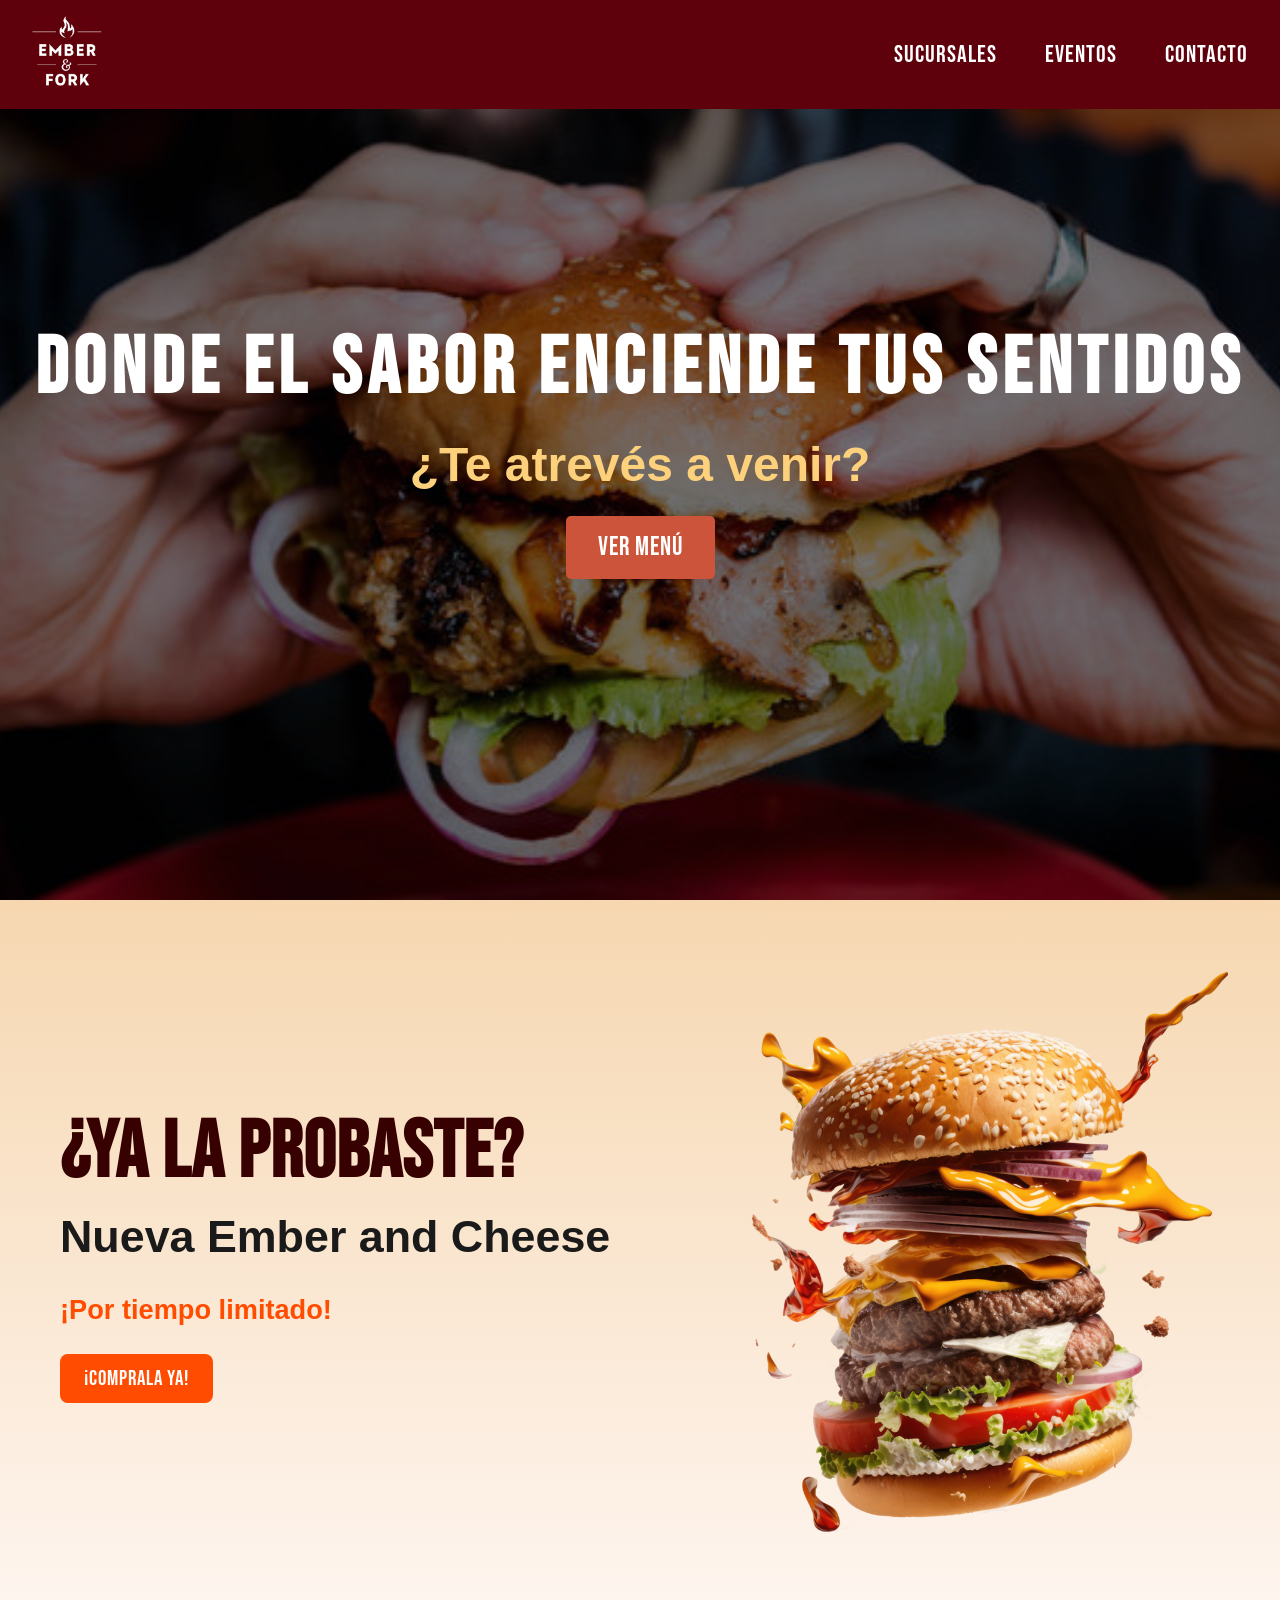
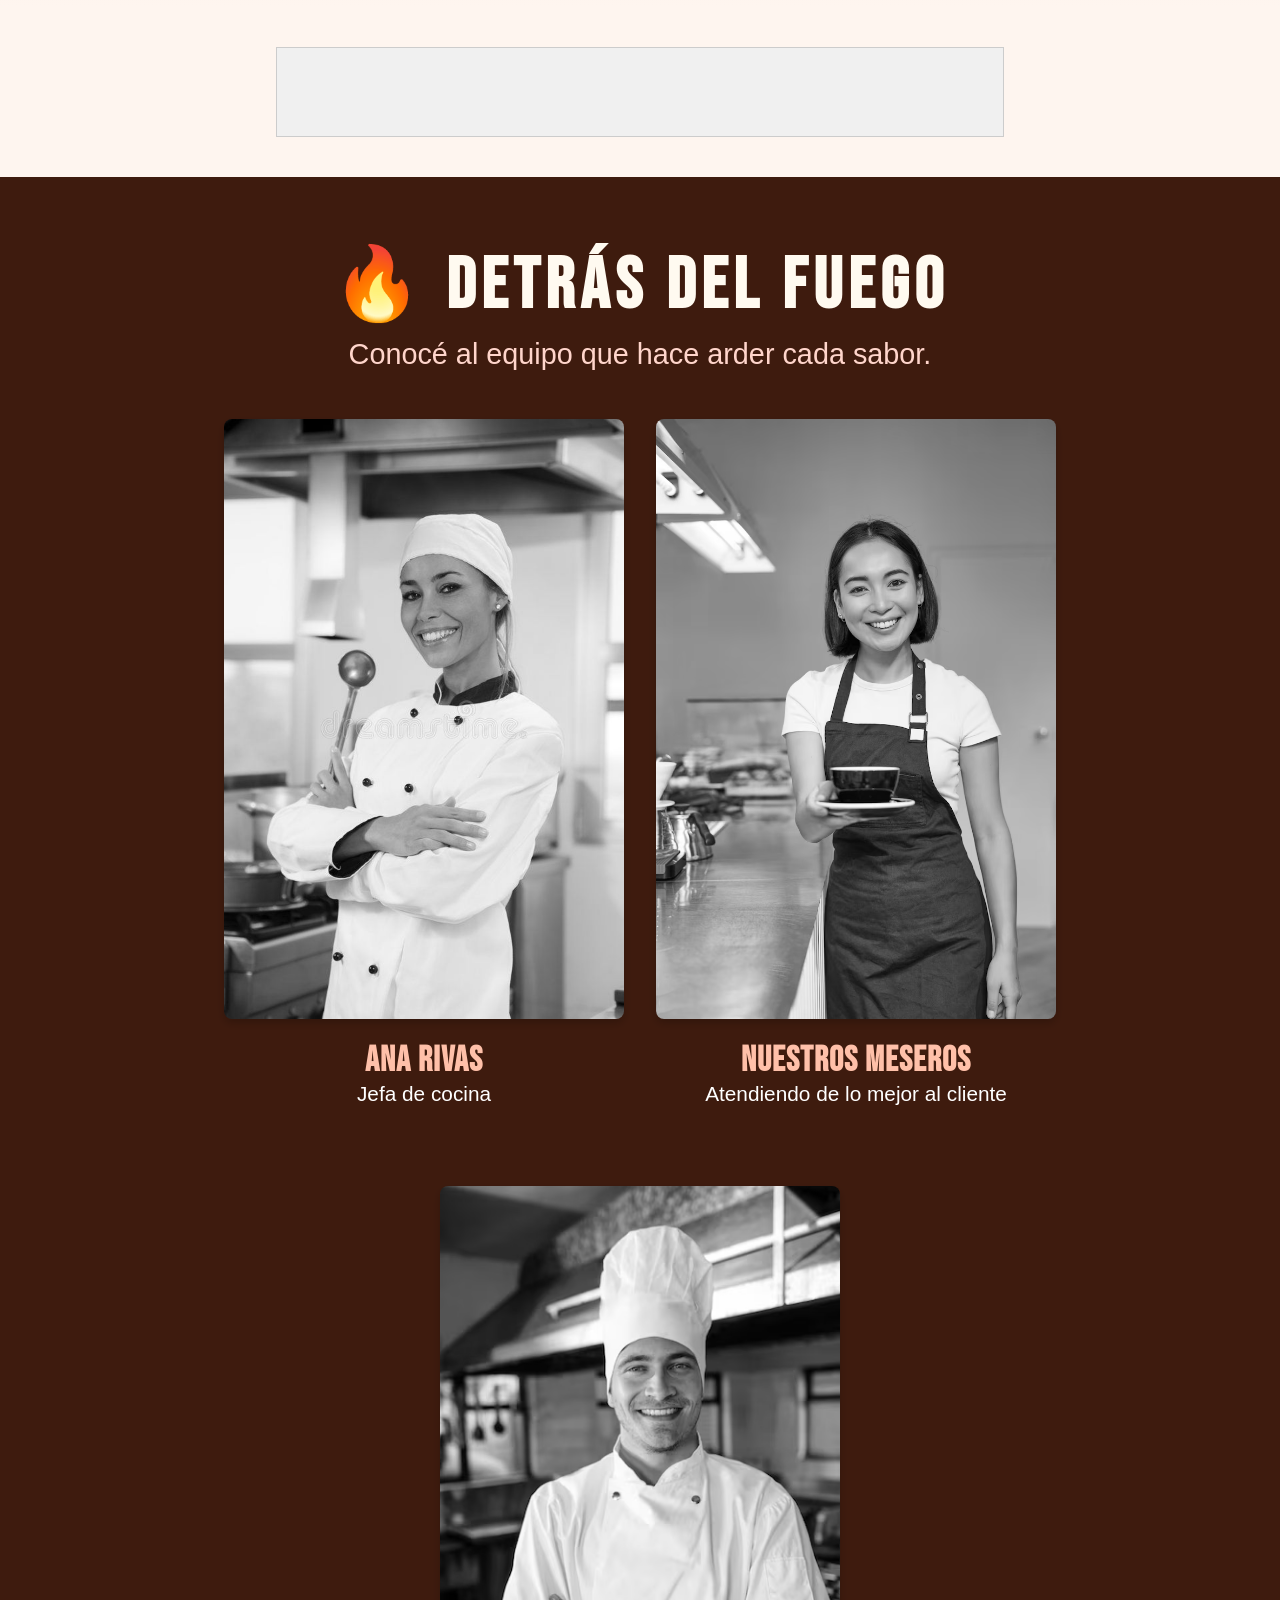
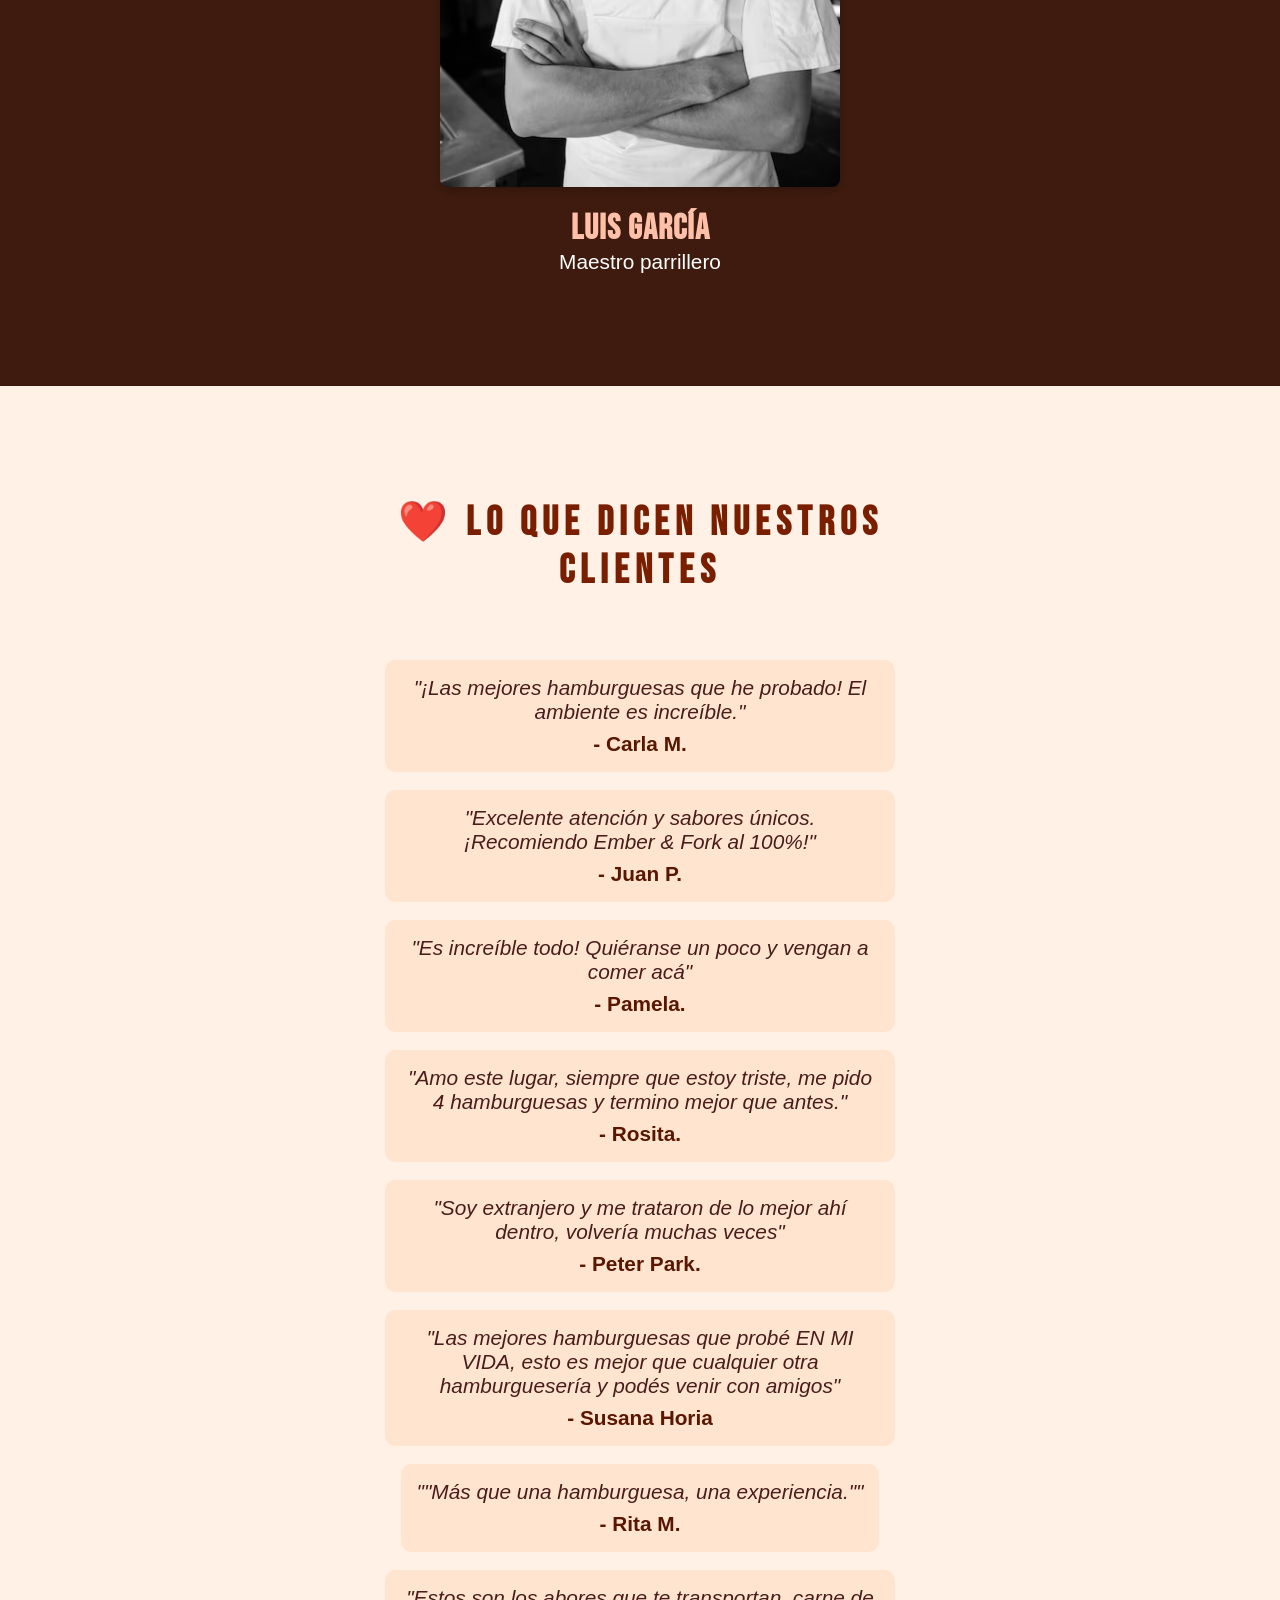
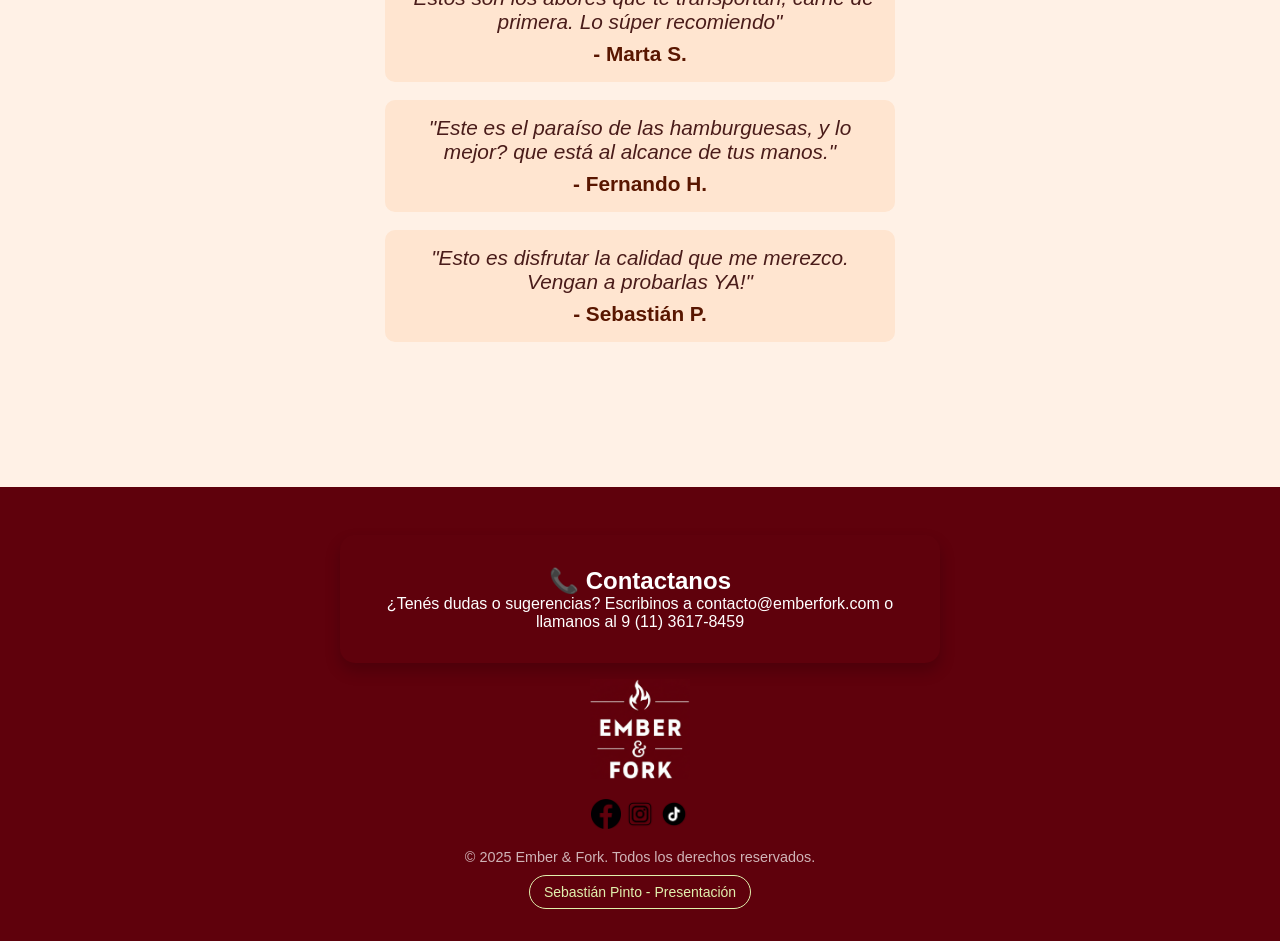
==== commit b1abf625: "Add files via upload" ====
--- a/index.html
+++ b/index.html
@@ -159,6 +159,7 @@
         </div>
       </div>
       <p class="rights">&copy; 2025 Ember & Fork. Todos los derechos reservados.</p>
+	  <a href="https://sebaspr19.github.io/ember-presentacion/"><p class="presentacion" >Sebastián Pinto - Presentación</p></a>
     </div>
   </footer>
 	<script src="script.js" defer></script>
--- a/estilos.css
+++ b/estilos.css
@@ -711,7 +711,24 @@
 .footer-redes img:hover {
  transform: scale(1.1); /* Escala el elemento al 110% */
 }
-
+.presentacion {
+  display: inline-block;
+  background-color: transparent;
+  color: #E1F0AD;
+  padding: 8px 14px;
+  border: 1px solid #E1F0AD;
+  border-radius: 20px;
+  text-decoration: none;
+  font-size: 14px;
+  margin-top: 10px;
+  font-family: 'Inter', sans-serif;
+  transition: background-color 0.3s ease, color 0.3s ease;
+}
+
+.presentacion:hover {
+  background-color: #E1F0AD;
+  color: #5F010C; 
+}
 
 /* Estilos para el contenedor de los iconos sociales */
 
@@ -1248,26 +1265,12 @@
     height: 600px; /* Altura para móvil */
   }
 }
-/*MEDIAQUERIES para responsive*/
- /* Celulares */
-/* Estilos que se aplicarán en pantallas con un ancho máximo de 768 píxeles. */
+
 @media(max-width: 768px){
  .hamburger {
-        display: block;
+display: block;
+z-index: 1100;	 
      }
-.nav-links {
-  display: none;
-  flex-direction: column;
-  background-color: #fff; /* Opcional: fondo del menú desplegable */
-  position: absolute;
-  top: 60px; /* Ajustá según el header */
-  right: 10px;
-  padding: 10px;
-  border-radius: 8px;
-  box-shadow: 0 2px 5px rgba(0,0,0,0.2);
-  z-index: 1000;
-}
-	
 .hero h1 {
 	font-size: 3.1rem;
 }	
@@ -1277,49 +1280,56 @@
 .hero .cta{	
 	font-size: 1.3rem;
 }	
-.nav-links.active {
-  display: flex;
-}
-
+  .nav-links {
+    position: fixed;
+    top: 100px;
+    right: 0;
+    width: 100%;
+    height: 33vh;
+    background-color: rgba(95, 1, 12, 0.92); /* semi-transparente */
+    display: flex;
+    flex-direction: column;
+    justify-content: center;
+    align-items: center;
+    transform: translateY(-7%);
+    opacity: 0;
+    transition: all 0.4s ease-in-out;
+    z-index: 1000;
+    pointer-events: none;
+  }
+
+  .nav-links.active {
+    transform: translateY(0);
+    opacity: 1;
+    pointer-events: auto;
+  }
+
+  .nav-links li {
+    margin: 20px 0;
+  }
+
+  .nav-links a {
+    color: white;
+    font-size: 24px;
+    font-weight: bold;
+    text-decoration: none;
+    transition: all 0.3s ease;
+  }
+
+  .nav-links a:hover {
+    color: #FFCE63;
+  }
+
+ /* Muestra la lista de enlaces cuando la clase 'show' está presente */
  .nav-links.show {
-    display: flex; /* Muestra la lista como un bloque flex */
+    display: flex;
  }
-
 
  /* Muestra el icono del menú toggle */
  .menu-toggle {
     display: block;
  }
 
- /* Redefine la lista de enlaces para el estado oculto (redundante, pero asegura el estado inicial) */
- .nav-links {
-    display: none;
-    flex-direction: column;
-    background-color: #4b2e2e;
-    position: absolute;
-    top: 100%;
-    right: 0;
-    left: 0;
-    padding: 1rem;
- }
-
- /* Muestra la lista de enlaces cuando la clase 'show' está presente */
- .nav-links.show {
-    display: flex;
- }
-
- /* Muestra el icono del menú toggle */
- .menu-toggle {
-    display: block;
- }
- 
- .nav-links.active {
-    display: flex;
- }
- /* Añade margen vertical a cada elemento de la lista en dispositivos móviles */
- .nav-links li {
-    margin: 1rem 0;
- }
 .sucursales-title {
     font-size: 2.2rem;
     margin-bottom: 1.5rem;
